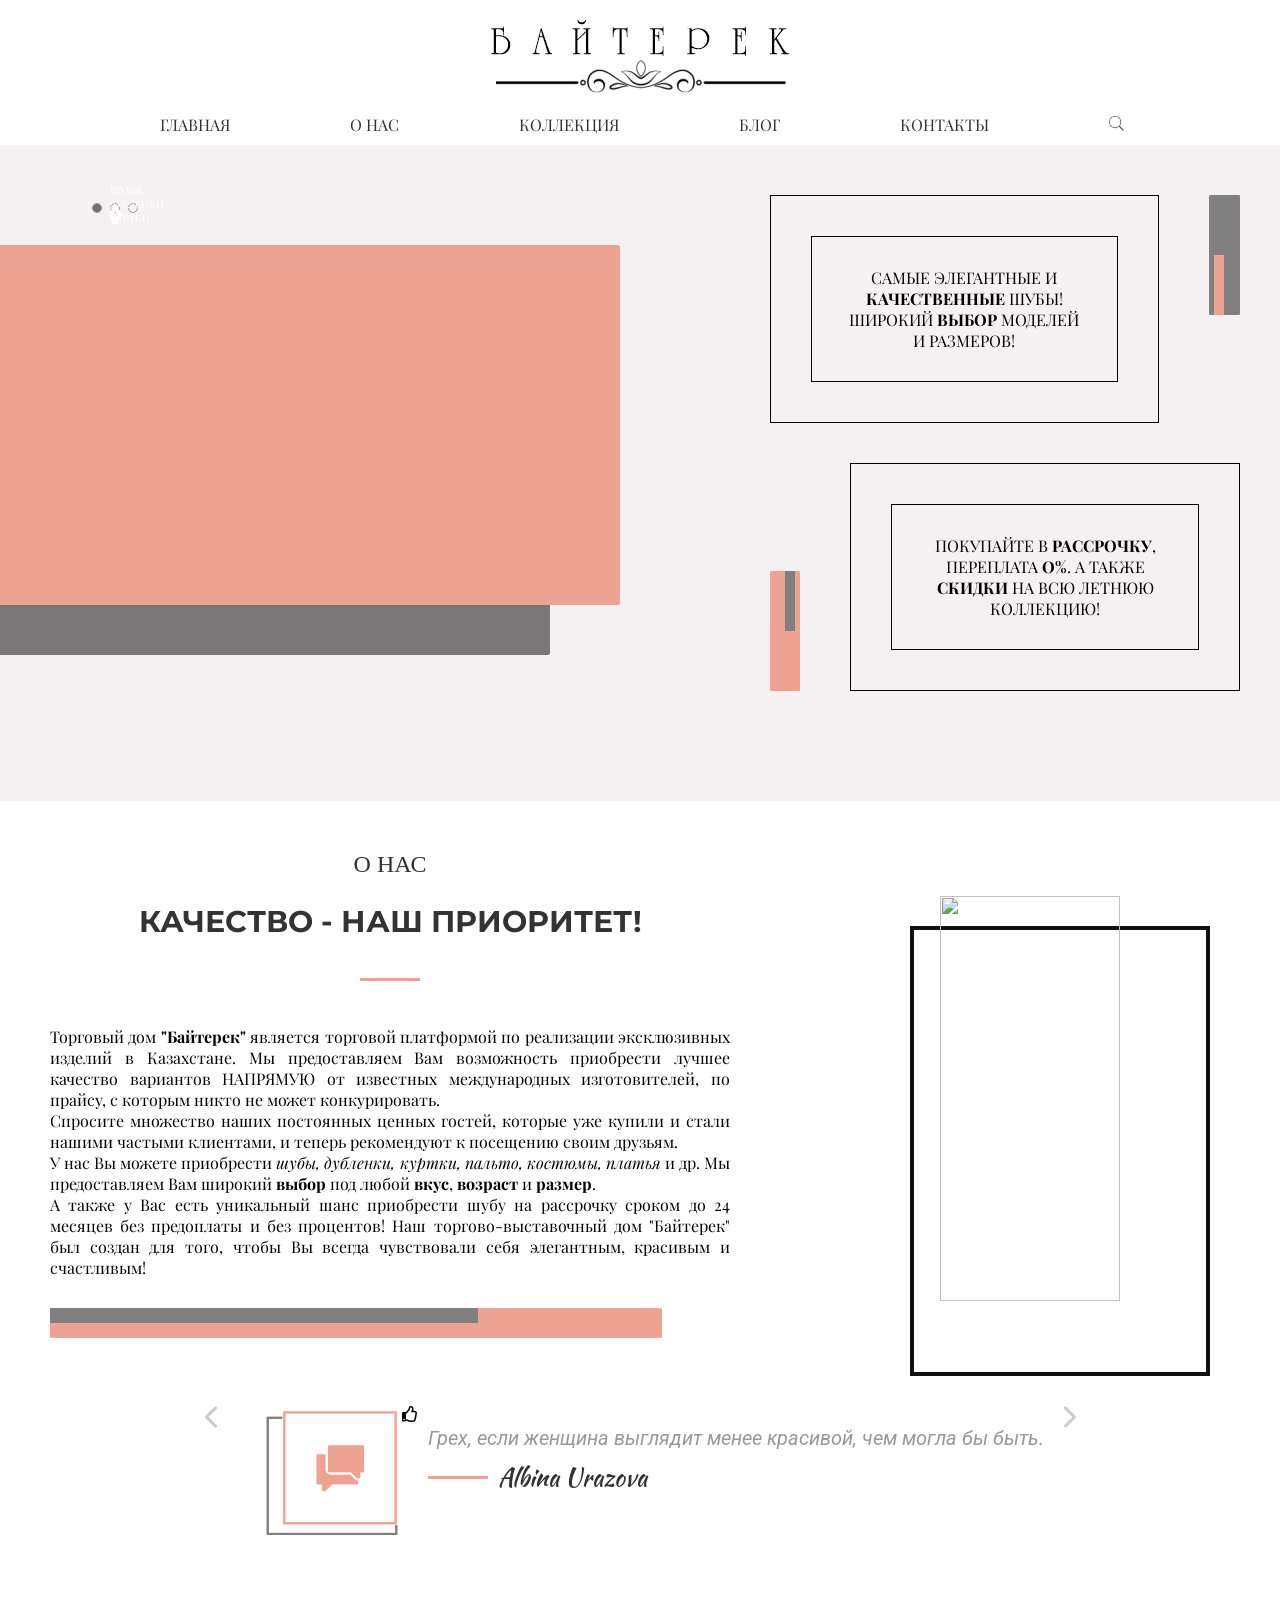
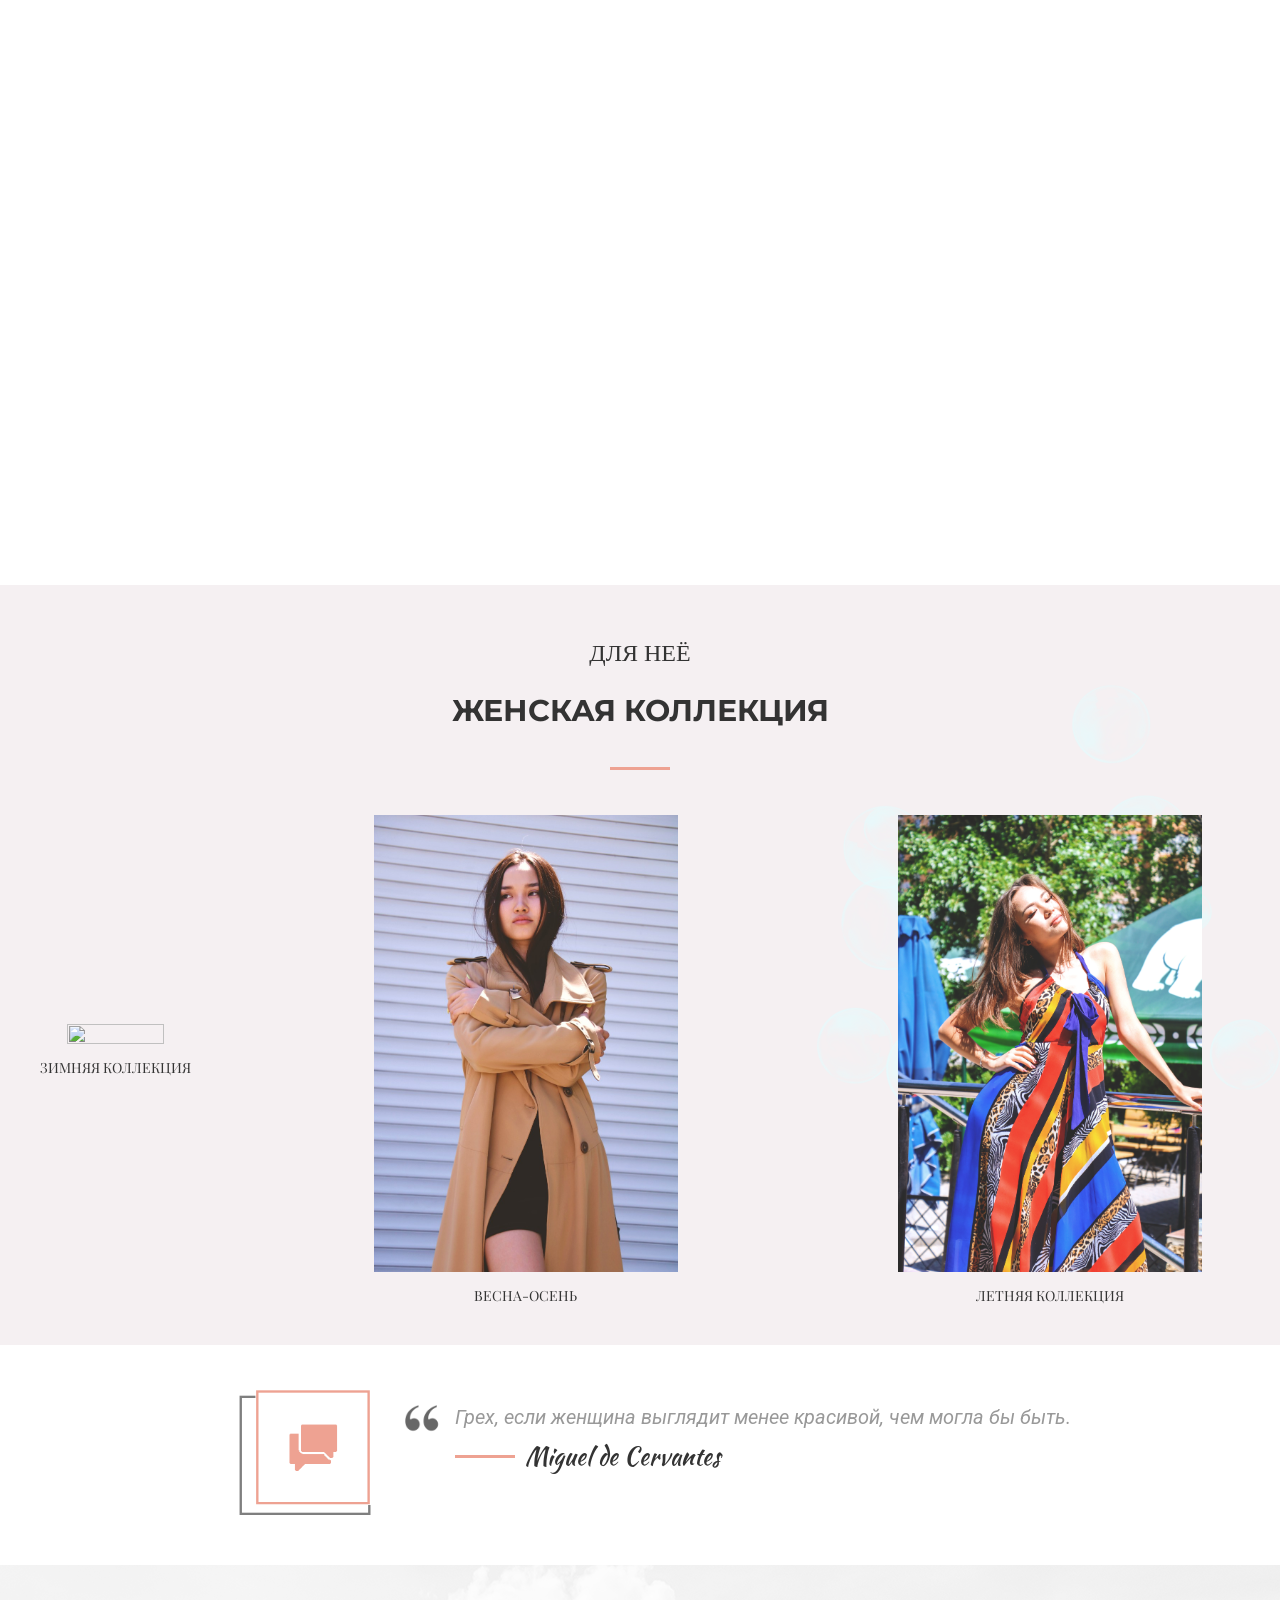
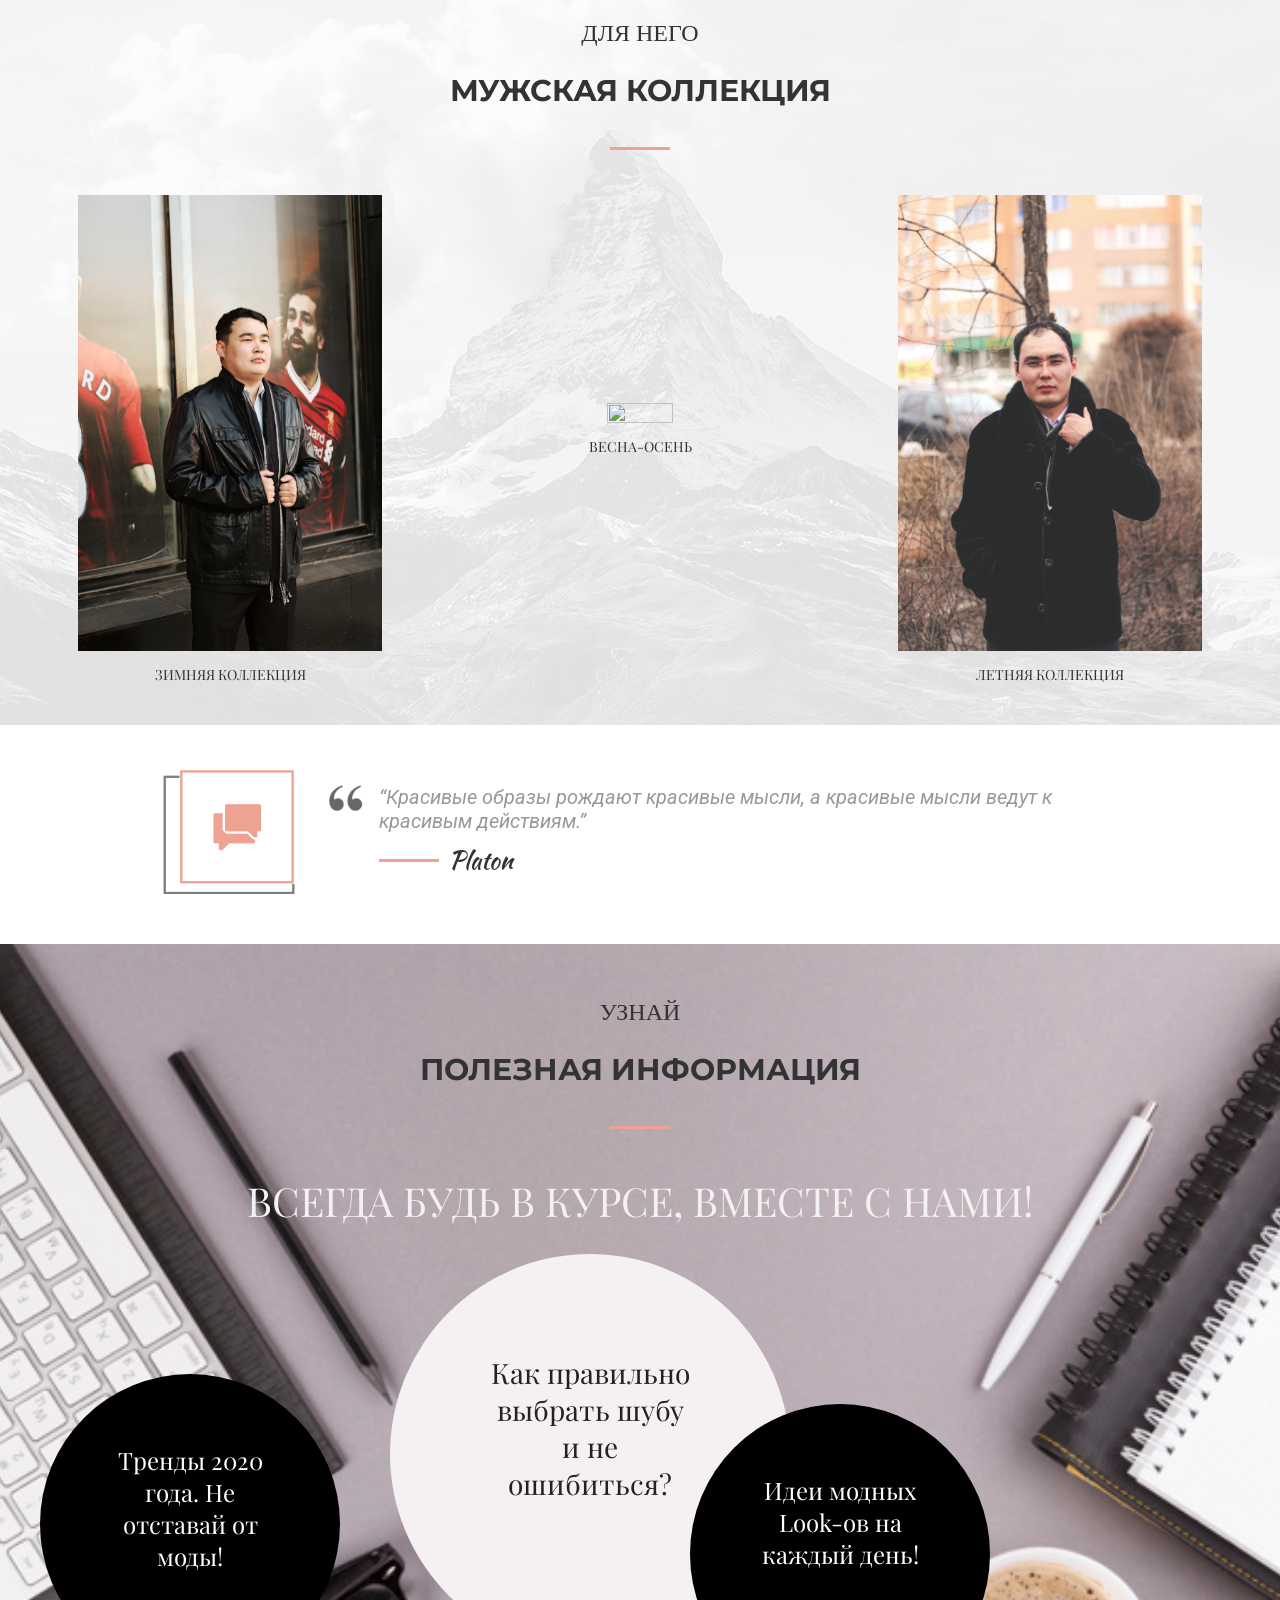
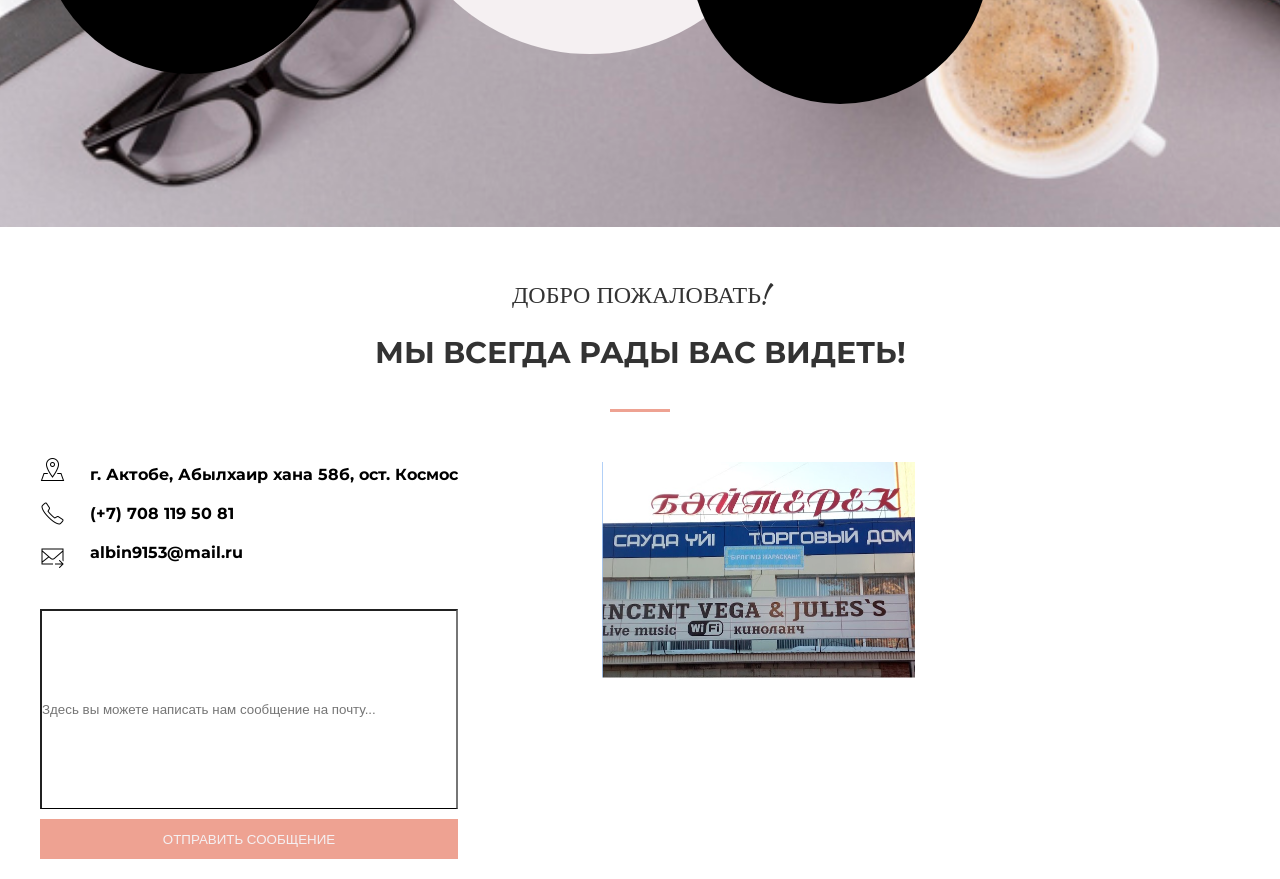
==== index.html @ 429c445c "add files to gallery" ====
<!DOCTYPE html>
<html lang="en">
<head>
	<meta charset="UTF-8">
	<title>ТД "Байтерек"</title>
	<link rel="stylesheet" href="css/animate.css">
	<link rel="stylesheet" href="css/all.css">
	<link rel="stylesheet" href="css/style.css">
	<link href="https://fonts.googleapis.com/css?family=Dancing+Script:700|Kaushan+Script|Playfair+Display|Montserrat:400,700|Righteous|Roboto&display=swap" rel="stylesheet">
</head>
<body>
	    <!-- <button id="upbtn" onclick="upBtn()">UP</button> -->
		<header class="header" id="main">
		<div class="header-top-bg">
			<div class="container">
			<div class="header-top">
				<div class="logo wow flipInX">
					<img src="img/logo1.png" alt="">				
				</div>
				<nav>
					<ul  class="nav" id="topNav">
						<li><a href="#main">Главная</a></li>
						<li><a href="#aboutUs">О Нас</a></li>
						<li><a href="#womenCollection">Коллекция</a></li>
						<li><a href="#blog">Блог</a></li>
						<li><a href="#contacts">Контакты</a></li>
						<li class="search"><a href=""><img src="img/search.png" alt=""></a></li>
						<li class="menu-icon"><a href="javascript:void(0);" onclick="adaptNav()">&#9776;</a></li>
					</ul>
				</nav>
			</div>
			</div>
		</div>
		<div class="header-content-bg">			
			<div class="container">
				<div class="header-content">
				<div class="main-col1">
					<div class="gray-rect"></div>
					<div class="orange-rect"></div>	
					<div class="main-img">
						<div class="slideshow-container">
							<div class="slides fade">
								<img src="img/main1.jpg" alt="">	
								<div class="slide-text">Шубы, дубленки, куртки</div>
							</div>
							<div class="slides fade">
								<img src="img/main2.jpg" alt="">	
								<div class="slide-text">Одежда для мужчин</div>
							</div>
							<div class="slides fade">
								<img src="img/main3.jpg" alt="">	
								<div class="slide-text">Одежда для женщин</div>
							</div>	
							<a class="prev" onclick="plusSlides(-1)">&#10094</a>	
							<a class="next" onclick="plusSlides(1)">&#10095</a>	
							<!-- <br> -->
							<div class="dots">
								<span class="dot" onclick="currentSlide(1)"></span>
								<span class="dot" onclick="currentSlide(2)"></span>
								<span class="dot" onclick="currentSlide(3)"></span>
							</div>						
						</div>	
					</div>						
				</div>
				
				<div class="main-col2">
					<div class="main-col2-row1 wow lightSpeedIn">
						<div class="frame1">
						<div class="min-frame">
							<p class="text">САМЫЕ ЭЛЕГАНТНЫЕ И <b>КАЧЕСТВЕННЫЕ</b> ШУБЫ! ШИРОКИЙ <b>ВЫБОР</b> МОДЕЛЕЙ И РАЗМЕРОВ!</p>
						</div>
						</div>
						<div class="decor-gray1">
							<div class="decor-orng1">						
							</div>
						</div>
					</div>
					<div class="main-col2-row2 wow fadeInUp">
						<div class="decor-orng2">
							<div class="decor-gray2">						
							</div>
						</div>
						<div class="frame2">
							<div class="min-frame">
								<p class="text">ПОКУПАЙТЕ В <b>РАССРОЧКУ</b>, ПЕРЕПЛАТА <b>O%</b>. А ТАКЖЕ <b>СКИДКИ</b> НА ВСЮ ЛЕТНЮЮ КОЛЛЕКЦИЮ!</p>
							</div>
						</div>
					</div>
				</div>	
				</div>
			</div>
		</div>				
	</header>
	<div class="aboutUs" id="aboutUs">
			<div class="container">
			<div class="aboutUs-content">
			<div class="aboutUs-row">				
				<div class="aboutUs-text1">
					<div class="aboutUs-top top wow tada">
						<h4>О НАС</h4>
						<h3>КАЧЕСТВО - НАШ ПРИОРИТЕТ!</h3>
						<div class="line"></div>
					</div>
					<p class="info-text">    Торговый дом <b>"Байтерек"</b> является  торговой платформой по реализации эксклюзивных изделий в Казахстане. Мы предоставляем Вам возможность приобрести лучшее качество вариантов НАПРЯМУЮ от известных международных изготовителей, по прайсу, с которым никто не может конкурировать.<br>    Спросите множество наших постоянных ценных гостей, которые уже купили и стали нашими частыми клиентами, и теперь рекомендуют к посещению своим друзьям. <br>    У нас Вы можете приобрести <i>шубы, дубленки, куртки, пальто, костюмы, платья</i> и др. Мы предоставляем Вам широкий <b>выбор</b> под любой <b>вкус</b>, <b>возраст</b> и <b>размер</b>. <br>    А также у Вас есть уникальный шанс приобрести шубу на рассрочку сроком до 24 месяцев без предоплаты и без процентов! Наш торгово-выставочный дом "Байтерек" был создан для того, чтобы Вы всегда чувствовали себя элегантным, красивым и счастливым!</p>
					<div class="decor-orng3 wow slideInLeft">
						<div class="decor-gray3">						
						</div>
					</div>
				</div>
				<div class="aboutUs-img1 wow lightSpeedIn">
					<div class="img-box">
						<div class="aboutUs-rect1">
					</div>
					<img src="img/about.jpg" alt="">
					</div>
				</div>
			</div>
			</div>
			</div>
			<div class="aboutUs-bottom">
			<div class="container">	
				<div class="bottom-blok">
					<div><img src="img/left.png" alt=""></div>
					<div class="comment"><img src="img/citata1.png" alt=""></div>
					<i class="far fa-thumbs-up"></i>
					<div class="words">
						<p class="text">Грех, если женщина выглядит менее красивой, чем могла бы быть.</p>
						<div class="auth">
							<div class="line"></div>						 
							<span class="auth-name">Albina Urazova</span>
						</div>							
					</div>
					<div><img src="img/right.png" alt=""></div>
				</div>		
			</div>
			</div>					
	</div>

	<div class="women-collection" id="womenCollection">
		<div class="women-overlay">
			<div class="container">
			<div class="women-collection-top top">
				<h4>ДЛЯ НЕЁ</h4>
				<h3>ЖЕНСКАЯ КОЛЛЕКЦИЯ</h3>
				<div class="line"></div>
			</div>	
			<div class="women-collection-content">
			<div class="women-col">
				<img src="img/women/women_winter.jpg" alt="">
				<div class="gradient"></div>
				<h6>Зимняя коллекция</h6>
			</div>
			<div class="women-col">
				<img src="img/women/autumn_women.jpg" alt="">
				<div class="gradient"></div>
				<h6>Весна-Осень</h6>
			</div>
			<div class="women-col">
				<img src="img/women/women_summer1.jpg" alt="">
				<div class="gradient"></div>
				<h6>Летняя коллекция</h6>
			</div>
			</div>
			</div>
		</div>
		<div class="women-collection-bottom">
			<div class="container">
				<div class="bottom-blok">
					<div class="comment"><img src="img/citata1.png" alt=""></div>
					<div class="sign"><img src="img/sign.png" alt=""></div>
					<div class="words">
						<p class="text">Грех, если женщина выглядит менее красивой, чем могла бы быть.</p>
						<div class="auth">
							<div class="line"></div>						 
							<span class="auth-name">Miguel de Cervantes</span>
						</div>							
					</div>
				</div>			
			</div>	
		</div>		
	</div>		
	<div class="men-collection" id="menCollection">
		<div class="men-overlay">
		<div class="container">
		<div class="men-collection-top top">
				<h4>ДЛЯ НЕГО</h4>
				<h3>МУЖСКАЯ КОЛЛЕКЦИЯ</h3>
				<div class="line"></div>
		</div>
		<div class="men-collection-content">	
		<div class="men-col">
			<img src="img/men/man2.jpg" alt="">
			<div class="gradient"></div>
			<h6>Зимняя коллекция</h6>
		</div>	
		<div class="men-col">
			<img src="img/men/man11.jpg" alt="">
			<div class="gradient"></div>
			<h6>Весна-Осень</h6>
		</div>	
		<div class="men-col">
			<img src="img/men/man3.jpg" alt="">
			<div class="gradient"></div>
			<h6>Летняя коллекция</h6>
		</div>	
		</div>
		</div>
		</div>		
	</div>
	<div class="men-collection-bottom">
			<div class="container">
				<div class="bottom-blok">
					<div class="comment"><img src="img/citata1.png" alt=""></div>
					<div class="sign"><img src="img/sign.png" alt=""></div>
					<div class="words">
						<p class="text">“Красивые образы рождают красивые мысли, а красивые мысли ведут к красивым действиям.”</p>
						<div class="auth">
							<div class="line"></div>						 
							<span class="auth-name">Platon</span>
						</div>							
					</div>
				</div>			
			</div>	
	</div>				

	<div class="blog" id="blog">
		<div class="container">
		<div class="blog-top top">
				<h4>УЗНАЙ</h4>
				<h3>ПОЛЕЗНАЯ ИНФОРМАЦИЯ</h3>
				<div class="line"></div>
				<!-- <div class="text"><p>Полезные советы и новости fashion индустрии. Читайте у нас!</p></div> -->
		</div>
		<div class="blog-content">
			<div class="blog-title">
				<p>Всегда будь в курсе, вместе С НАМИ!</p>
			</div>
			<div class="box1 wow rotateInDownLeft">
				<p>Тренды 2020 года. Не отставай от моды!</p>
			</div>
			<div class="box2 wow zoomInDown">
				<p>Как правильно выбрать шубу и не ошибиться?</p>
			</div>
			<div class="box3 wow fadeInUp">
				<p>Идеи модных Look-ов на каждый день!</p>
			</div>
		</div>
		</div>
		<div class="blog-bottom">
			
		</div>
	</div>	

	<div class="contacts" id="contacts">
		<div class="container">
		<div class="contacts-top top">
				<h4>ДОБРО ПОЖАЛОВАТЬ!</h4>
				<h3>МЫ ВСЕГДА РАДЫ ВАС ВИДЕТЬ!</h3>
				<div class="line"></div>
		</div>
		<div class="contacts-content">
			<div class="contact-box1">								
					<div class="datas">
						<div class="data">
							<div class="icons8"><img src="img/icons8-address.png" alt=""></div>
							<div class="icons8"><img src="img/icons8-phone.png" alt=""></div>
							<div class="icons8"><img src="img/icons8-mail.png" alt=""></div>							
						</div>
						<div class="data">							
							<p class="contact-info">г. Актобе, Абылхаир хана 58б, ост. Космос</p>
							<p class="contact-info">(+7) 708 119 50 81</p>
							<p class="contact-info">albin9153@mail.ru</p>
						</div>
					</div>
					<div class="form">
						<input type="text" placeholder="Здесь вы можете написать нам сообщение на почту...">
						<div class="send-btn" id="sendBtn">
							<button>ОТПРАВИТЬ СООБЩЕНИЕ</button>
						</div>
					</div>			
			</div>
			<div class="contact-box2">
				<div class="td"><img src="img/td.png" alt=""></div>				
			</div>
		</div>
		</div>
		<div class="contacts-bottom">
			
		</div>
	</div>	
	<script src="js/jquery.min.js"></script>
	<script src="js/wow.min.js"></script>
    <script>new WOW().init();</script>
	<script src="js/script.js"></script>
</body>
</html>
---- css/style.css ----
/*основные --------------------------------------------------------*/
*{
	margin: 0;
	padding: 0;
	box-sizing: border-box;
}
body{
	font-family: 'Playfair Display';
	font-size: 16px;
	color: #000;
}
.container{
	max-width: 1200px;
	margin: 0 auto;
}
img{
	max-width: 100%;
}

#btn{
	position: fixed;
	bottom: 50px;
	right: 50px;
}

/*Повторяющиеся элементы-------------------------------------------*/
.line{
	width: 60px;
	height: 3px;
	background-color: #EEA292;
}
.top h4{
	color: #333333;
	font-family: 'Kaushan Script', cursive;
	font-size: 24px;
	font-weight: 400;
	padding-top: 50px;
}
.top h3{
	color: #333333;
	font-family: 'Montserrat', sans-serif;
	font-size: 30px;
	font-weight: 700;
	text-transform: uppercase;
	padding-top: 22px;
}
.top .line{	
	margin: 38px auto 45px auto;
}
.top .text{	
}
.top .text p{
	color: #999999;
	font-family: 'Roboto', sans-serif;
	font-size: 15px;
	font-weight: 400;
	line-height: 24px;	
	max-width: 954px;
	text-align: center;
	margin: 0 auto;
	font-style: italic;
}

h6{
	text-transform: uppercase;
	font-family: 'Playfair Display';
	font-size: 14px;
	color: #333333;
	padding-top: 10px;
	font-weight: 400;
}

/*первая страница----------------------------------------------------*/
.header{
}
/*шапка*/
.header-top-bg{
}
.header-top{	
	padding-top: 5px;
	padding-bottom: 10px;
	text-align: center;
	max-height: 200px;
}
/*лого*/
.logo img{
	max-width: 80%;
	max-height: 80%;
	padding-bottom: 10px;
}

.search img{
	max-height: 15px;
	max-width: 15px;
}

/*МЕНЮ------------------------------------------------*/
.nav{
	list-style-type: none;
	overflow: hidden;
}
.nav li{
	float: left;
}
.nav li a{
	display: block;
	color: #333333;
	text-decoration: none;
	text-align: center;
	text-transform: uppercase;
	transition: 0.3s;
	margin-left: 120px;
	font-weight: 400;
}
.nav li a:hover {
	color: #EEA292;
	/*padding-bottom: 6px;*/
	border-bottom: 2px solid #EEA292;
}
.nav li.menu-icon{
	display: none;
}

/*Адаптивная шапка*/
@media screen and (max-width: 1120px) {
	.nav li a{
	margin-left: 100px;}
}
@media screen and (max-width: 1000px) {
	.nav li a{
	margin-left: 80px;}
}
@media screen and (max-width: 870px) {
	.logo img{
	max-width: 80%;
	padding-bottom: 0px;
	}
	.header-top{
		display: flex;
		justify-content: space-between;
		align-items: center;
	}

	.nav li{
		display: none;
	}
	
	.nav li.menu-icon{
		float: right;
		display: inline-block;
		color: #000;
		font-size: 28px;
	}
}

@media screen and (max-width: 870px) {
	.nav.responsive{
		position: relative;
		margin-top: 200px;
		z-index: 10;
	}
	.nav.responsive li.menu-icon{
		position: absolute;
	}
	.nav.responsive li{
		float: none;
		display: inline;
	}
	.nav.responsive li a{
		display: block;
		text-align: left;
		padding: 10px;
		background-color: #fff;
	}
}

/*Контент главная страница--------------------------------------*/
.header-content-bg{
	background-color: #f5f0f2;
	padding-bottom: 110px;
}

.header-content{
	display: flex;
	justify-content: space-between;
	align-items: top;
}

/*Главная страница-первая колонка------------*/
.main-col1{
	position: relative;
}
.gray-rect{
	position: relative;
	top: 150px;
	left: -120px;
	z-index: 1;
	width: 630px;
	height: 360px;
	background-color: #000;
	opacity: 0.5;
	border-radius: 0.5%;
}

.orange-rect{
	width: 630px;
	/*width: 45%;*/
	height: 360px;
	/*height: 57%;*/
	background-color: #EEA292;
	position: absolute;
/*	top: 250px;
	left: 100px;*/
	top: 100px;
	left: -50px;
	z-index: 2;
	border-radius: 0.5%;
}

.main-img{
	position: absolute;
	top: 30px;
	left: 50px;	
	z-index: 3;	
	max-width: 60%;
	max-height: 60%;
}

.slideshow-container img{
	width: 100%;
	border-radius: 0.5%;
	position: relative;
	margin: auto;
}

.prev, .next{
	cursor: pointer;
	position: absolute;
	top: 75%;
	margin: auto;
	margin-top: -22px;
	padding: 16px;
	color: white;
	font-weight: bold;
	font-size: 18px;
	transition: 0.6s ease;
	border-bottom: 0 3px 3px 0;
}

.next{
	right: 0;
	border-radius: 3px 0 0 3px;
}

.prev:hover, .next:hover {
	background-color: rgba(0,0,0,0.6);
}

.slide-text{
	font-size: 10px;
	padding: 8px 20px;
	position: absolute;
	top: 0;
	color: white;
	text-transform: uppercase;
}

.dots{
	text-align: center;
}
.dot{
	cursor: pointer;
	height: 10px;
	width: 10px;
	margin: 0 2px;
	background-color: transparent;
	border: 1px solid #999;
	border-radius: 50%;
	display: inline-block;
	transition: background-color 0.2s ease;
}

.active, .dot:hover {
	background-color: #717171;
}

.fade{
	-webkit-animation-name: fade;
	-webkit-animation-duration: 0.3s;
	animation-name: fade;
	animation-duration: 0.3s;
}

@-webkit-keyframes fade{
	from {opacity: .4}
	to {opacity: 0}
}
@keyframes fade{
	from {opacity: .4}
	to {opacity: 0}
}

/*Адаптивная первая колонка*/
@media screen and (max-width: 1250px) {
	.gray-rect{
	width: 560px;
	height: 320px;
	top: 170px;
	left: -30px;
	}
	.orange-rect{
	width: 560px;
	height: 320px;
	top: 280px;
	left: 40px;
	}
	.main-img{
	top: 230px;
	left: 100px;
	}
	
}
@media screen and (max-width: 980px) {
	.logo img{
	max-width: 80%;
	padding-bottom: 10px;
	}
	.gray-rect{
	width: 490px;
	height: 280px;
	top: 170px;
	left: -30px;
	}
	.orange-rect{
	width: 490px;
	height: 280px;
	top: 280px;
	left: 40px;
	}
	.main-img{
	top: 230px;
	left: 100px;
	}	
}

@media screen and (max-width: 870px) {
	.logo img{
	max-width: 80%;
	padding-bottom: 10px;
	}
	.gray-rect{
	width: 420px;
	height: 240px;
	top: 170px;
	left: -30px;
	}
	.orange-rect{
	width: 420px;
	height: 240px;
	top: 280px;
	left: 40px;
	}
	.main-img{
	top: 230px;
	left: 100px;
	}	
}

/*Главная страница-вторая колонка-------------*/

.main-col2-row1{
	display: flex;
	justify-content: space-between;
	align-items: flex-start;
	margin-top: 50px;
}

.frame1{
	border: 1px solid black;
	padding: 40px;
	text-align: center;
	margin-left: 100px;
}
.frame2{
	border: 1px solid black;
	padding: 40px;
	text-align: center;
	margin-left: 50px;
}
.min-frame{
	border: 1px solid black;
	padding: 30px;
}
.decor-gray1{
	position: relative;
	width: 80px;
	height: 120px;
	background-color: gray;
	z-index: 4;
	text-align: center;
	margin-left: 50px;
	border-radius: 2%;
}
.decor-orng1{
	position: absolute;
	width: 10px;
	height: 60px;
	background-color: #EEA292;
	z-index: 5;
	bottom: 0;
	left: 5px;
}

.main-col2-row2{
	display: flex;
	justify-content: space-between;
	align-items: flex-end;
	margin-top: 40px;
}
.decor-orng2{
	position: relative;
	width: 80px;
	height: 120px;
	background-color: #EEA292;	
	z-index: 4;
	text-align: center;	
	border-radius: 2%;
	margin-left: 100px;
}
.decor-gray2{
	position: absolute;
	width: 10px;
	height: 60px;
	background-color: gray;
	z-index: 5;
	top: 0;
	right: 5px;
}

/*Адаптивная вторая колонка*/
@media screen and (max-width: 1300px) {
	.frame1{
		padding: 40px;
		margin-left: 100px;
	}
	.frame2{
		padding: 40px;
		margin-left: 50px;
	}
	.min-frame{
		padding: 30px;
	}
	.frame2.text{
		font-size: 12px;
	}
	.decor-gray1{
		max-width: 80px;
		max-height: 120px;
		margin-left: 50px;
	}
	.decor-orng1{
		max-width: 10px;
		max-height: 60px;
		bottom: 0;
		left: 5px;
	}
	.decor-orng2{
		max-width: 80px;
		max-height: 120px;
		margin-left: 100px;
	}
	.decor-gray2{
		max-width: 10px;
		max-height: 60px;
		top: 0;
		right: 5px;
	}	
}
@media screen and (max-width: 1100px) {
	.frame1{
		padding: 30px;
		margin-left: 80px;
	}
	.frame2{
		padding: 30px;
		margin-left: 30px;
	}
	.min-frame{
		padding: 15px;
	}
	.frame2.text{
		font-size: 10px;
	}
	.decor-gray1{
		max-width: 80px;
		max-height: 120px;
		margin-left: 30px;
	}
	.decor-orng2{
		max-width: 80px;
		max-height: 120px;
		margin-left: 80px;
	}
}

@media screen and (max-width: 915px) {
	.frame1{
		padding: 25px;
		margin-left: 80px;
	}
	.frame2{
		padding: 25px;
		margin-left: 40px;
	}
	.min-frame{
		padding: 15px;
	}
	.frame2.text{
		font-size: 6px;
	}
	.decor-gray1{
		max-width: 50px;
		max-height: 120px;
		margin-left: 40px;
	}
	.decor-orng2{
		max-width: 80px;
		max-height: 120px;
		margin-left: 80px;
	}
}

.aboutUs{
	margin: 0 auto;
	text-align: center;
}

.aboutUs-top{
	text-align: center;	
}

.aboutUs-content{
	/*display: flex;
	justify-content: space-between;
	align-items: center;*/
	margin: 0 auto;
	text-align: center;
	/*position: relative;*/
}

.aboutUs-row{
	display: flex;
	justify-content: center;
	align-items: flex-start;
	padding-top: 45px;
}

.aboutUs-text1{
	text-align: justify;
	margin-left: 10px;
}

.aboutUs-text1 .top h4{
	padding-top: 0;
}

.img-box{
	position: relative;
	width: 500px;
	height: 500px;
	margin-right: 10px;
}
.aboutUs-rect1{
	border: 4px solid #111;
	width: 300px;
	height: 450px;
	position: absolute;
	top: 80px;
	left: 180px;
}

.aboutUs-img1 img{
	width: 60%;
	height: 90%;
	position: absolute;
	top: 50px;
	left: 150px;
}

.decor-orng3{
	position: relative;
	width: 90%;
	height: 30px;
	background-color: #EEA292;
	z-index: 4;
	text-align: center;
	margin-top: 30px;
	border-radius: 2%;
}
.decor-gray3{
	position: absolute;
	width: 70%;
	height: 15px;
	background-color: gray;
	z-index: 5;
	top: 0;
}



.aboutUs-bottom{
	background-color: rgba(255, 255, 255, 0.85);
	margin: 20px auto;
}

.info-tablo{	
	display: flex;
	justify-content: space-between;
	align-items: center;
}

.info-box{
	border-left: 1px solid #f1f1f1;
	text-align: center;
	width: 240px;
	padding-top: 90px;
	padding-bottom: 90px;
}

.info-box:last-child {
	border-right: 1px solid #f1f1f1;
}

.info-box .number{
	color: #EEA292;
	font-family: 'Montserrat', sans-serif;
	font-size: 72px;
	font-weight: 700;
	text-transform: uppercase;
}

.info-box .name{
	color: #222;
	font-family: 'Montserrat', sans-serif;
	font-size: 14px;
	font-weight: 400;
	text-transform: uppercase;
	padding-top: 30px;
}

.women-collection{
	margin: 600px auto 0 auto;
	text-align: center;	
	background-color: #f5f0f2;
}

.women-overlay{
	background: url(..//img/odu.png) no-repeat right;
}

.women-collection-top{
	text-align: center;	
	opacity: 1;
}

.women-collection-content{
	display: flex;
	justify-content: space-between;
	align-items: center;
	margin: 0 auto 60px auto;
	opacity: 1;
}

.women-col{
	max-width: 380px;
	max-height: 470px;
	position: relative;
	/*z-index: 4;*/
	text-align: center;
}

.women-col img{
	width: 80%;
	height: 80%;
}

.gradient{
	background-image: linear-gradient(to top, rgba(252, 227, 138, 0.6) 0%, rgba(243, 129, 129, 0.6) 100%);
	position: absolute;
	top: 0;
	left: 38px;
	width: 80%;
	height: 97%;
	/*z-index: 5;*/
	text-align: center;
	opacity: 0;
}

.gradient:hover {
	opacity: 1;
}

.women-col h6:hover {
	color: #EEA292;
}

.women-collection-bottom{
	background-color: #fff;
	text-align: center;
}

.bottom-blok{
	display: flex;
	justify-content: center;
	text-align: center;
	align-items: flex-start;
	padding-top: 40px;
	padding-bottom: 40px;
}

.words{ 
	margin-left: 10px;
	text-align: left;
}
.words .text{
	color: #999999;
	font-family: "Roboto", sans-serif;
	font-size: 20px;
	font-weight: 400;
	font-style: italic;
	margin-right: 20px;
	text-align: left;
	max-width: 767px;
	padding-top: 20px;
}

.sign{
	width: 40px;
	height: 40px;
	padding-top: 20px;
	margin-left: 30px;
}

.auth{
	display: flex;
	align-items: center;
	justify-content: flex-start;
	margin-top: 10px;
}

.auth .auth-name{
	color: #333333;
	font-family: "Kaushan Script", cursive;
	font-size: 24px;
	font-weight: 400;
	margin-left: 10px;
}

.comment{
	margin-left: 45px;
	max-width: 140px;
	max-height: 140px;
}

.men-collection{
	margin: 0 auto;
	text-align: center;	
	background: url(..//img/mountain.png) center;
	background-repeat: repeat-y;
}

.men-overlay{
	background-color: rgba(255, 255, 255, 0.85);
}

.men-collection-top{
	text-align: center;	
}

.men-collection-content{
	display: flex;
	justify-content: space-between;
	align-items: center;
	margin: 0 auto 0 auto;
	padding-bottom: 60px;
}

.men-col{
	max-width: 380px;
	max-height: 470px;
	position: relative;
	/*z-index: 4;*/
	text-align: center;
}

.men-col img{
	width: 80%;
	height: 80%;
}

.men-col h6:hover {
	color: #EEA292;
}

.men-collection-bottom{
	background-color: #fff;
	text-align: center;
}

.blog{
	margin: 0 auto;
	text-align: center;	
	background: url(..//img/laptop3.jpg);
	background-size: cover;
	background-position: center;
}

.blog-top{
	text-align: center;	
}

.blog-content{
	position: relative;
}

.blog-title p{
	font-size: 40px;
	color: #f5f0f2;
	text-transform: uppercase;
	padding-bottom: 600px;
	/*padding-top: 50px; */
	text-align: center;
	/*margin-right: 200px;*/
}

.box1{
	background-color: #000;
	border-radius: 50%;
	width: 300px;
	height: 300px;
	text-align: center;
	position: absolute;
	left: 0;
	top: 200px;
}

.box1 p{
	color: white;
	text-align: center;
	padding: 70px;
	font-size: 24px;
}

.box2{
	background-color: #f5f0f2;
	border-radius: 50%;
	width: 400px;
	height: 400px;
	text-align: center;
	position: absolute;
	top: 80px;
	left: 350px;
}

.box2 p{
	color: #222;
	text-align: center;
	padding: 100px;
	font-size: 28px;
}

.box3{
	background-color: #000;
	border-radius: 50%;
	width: 300px;
	height: 300px;
	text-align: center;
	position: absolute;
	top: 230px;
	left: 650px;
}

.box3 p{
	color: white;
	text-align: center;
	padding: 70px;
	font-size: 24px;
}

.box1:hover, .box2:hover, .box3:hover {
	background-image: linear-gradient(to top, rgba(252, 227, 138, 0.9) 0%, rgba(243, 129, 129, 0.9) 100%);
}

.contacts{
	margin: 0 auto;
	/*text-align: center;	*/
}

.contacts-top{
	text-align: center;	
}

.contacts-content{
	display: flex;
	justify-content: space-between;
	align-items: top;
}

.td{
	width: 50%;
	height: 50%;
	text-align: right;
}

.icons8{
	width: 50%;
	height: 50%;
	text-align: left;
	margin-bottom: 15px;
}

.datas{
	display: flex;
	justify-content: center;
	align-items: center;
}

.contact-info {
	text-align: left;
	font-family: "Montserrat";
	font-weight: 700;
	font-size: 16px;
	padding-bottom: 20px;
}

.form input{
	width:100%;
	height: 200px;
	border-bottom: 1px solid #000;
	margin-top: 20px;
	text-align: left;
	vertical-align: top;
}

.send-btn button{
	width: 100%;
	background-color: #EEA292;
	height: 40px;
	margin-bottom: 20px;
	margin-top: 10px;
	border: none;
	color: #f5f0f2;
}
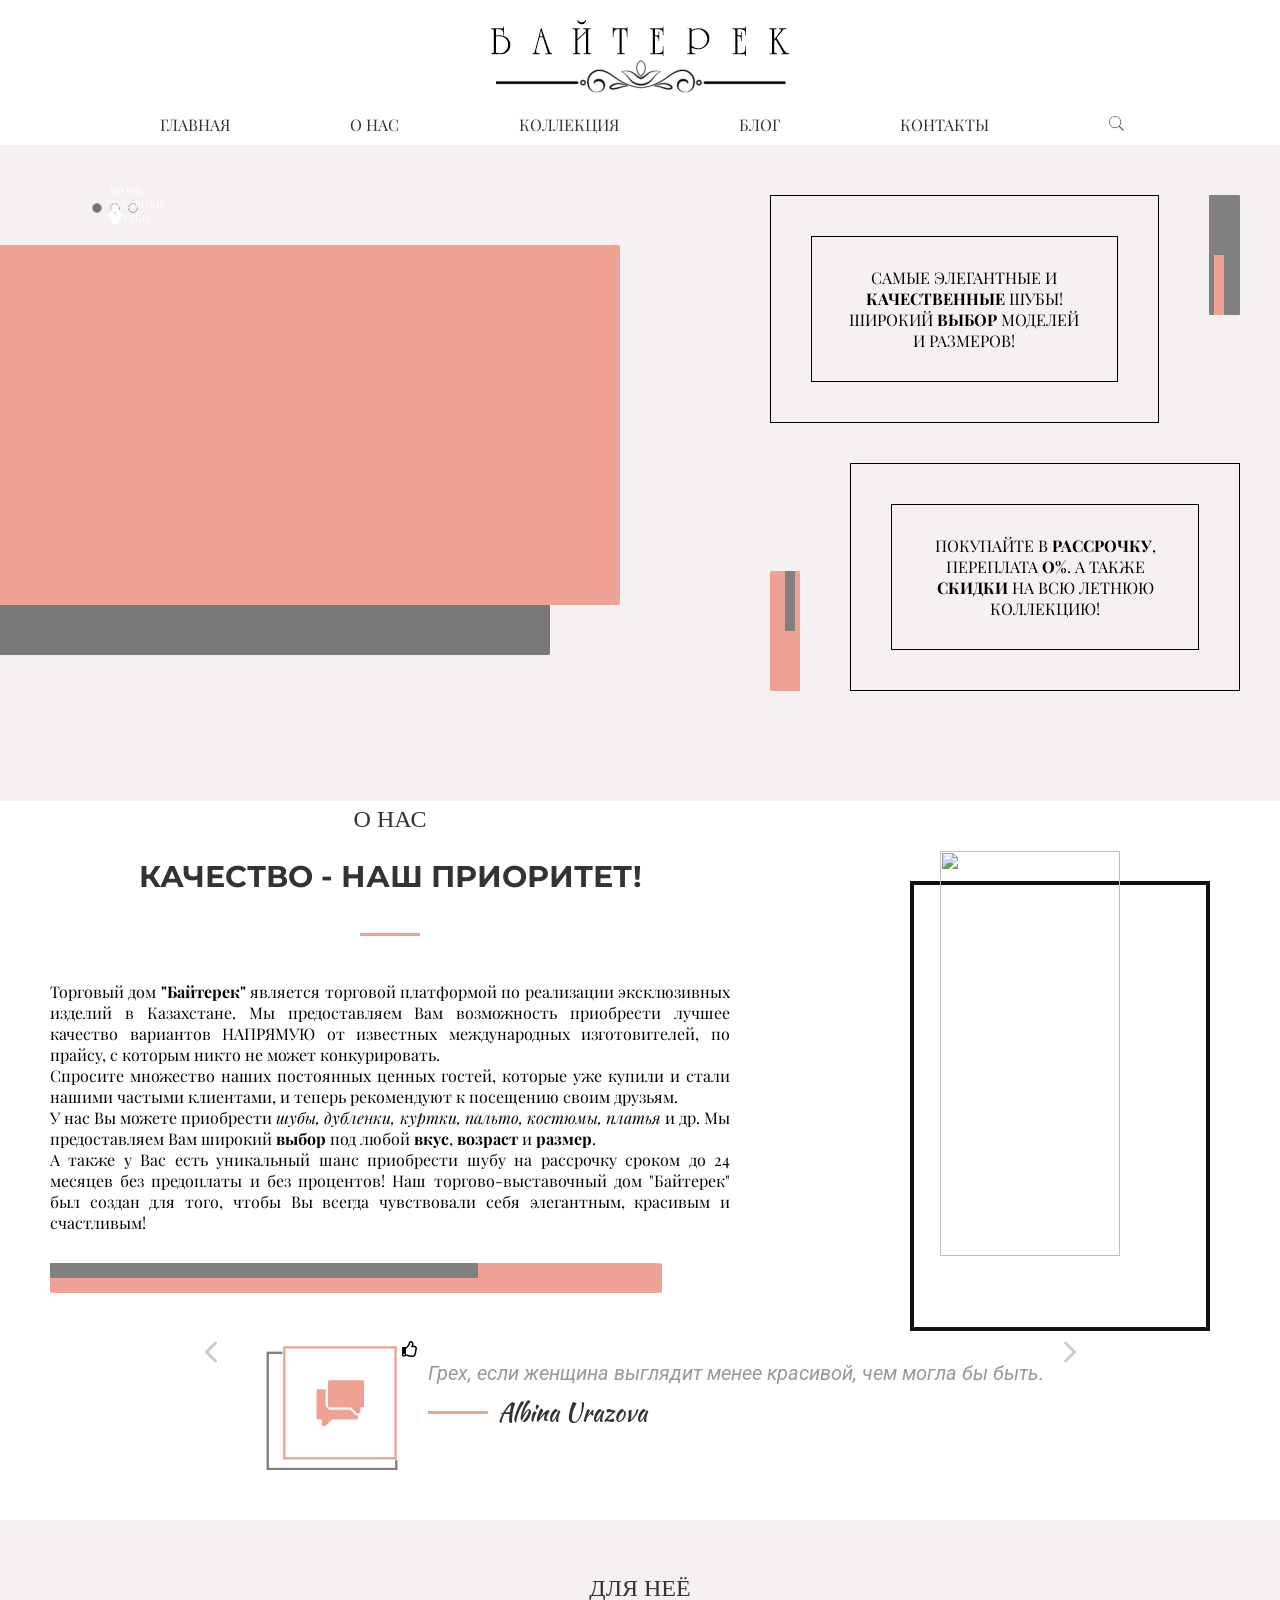
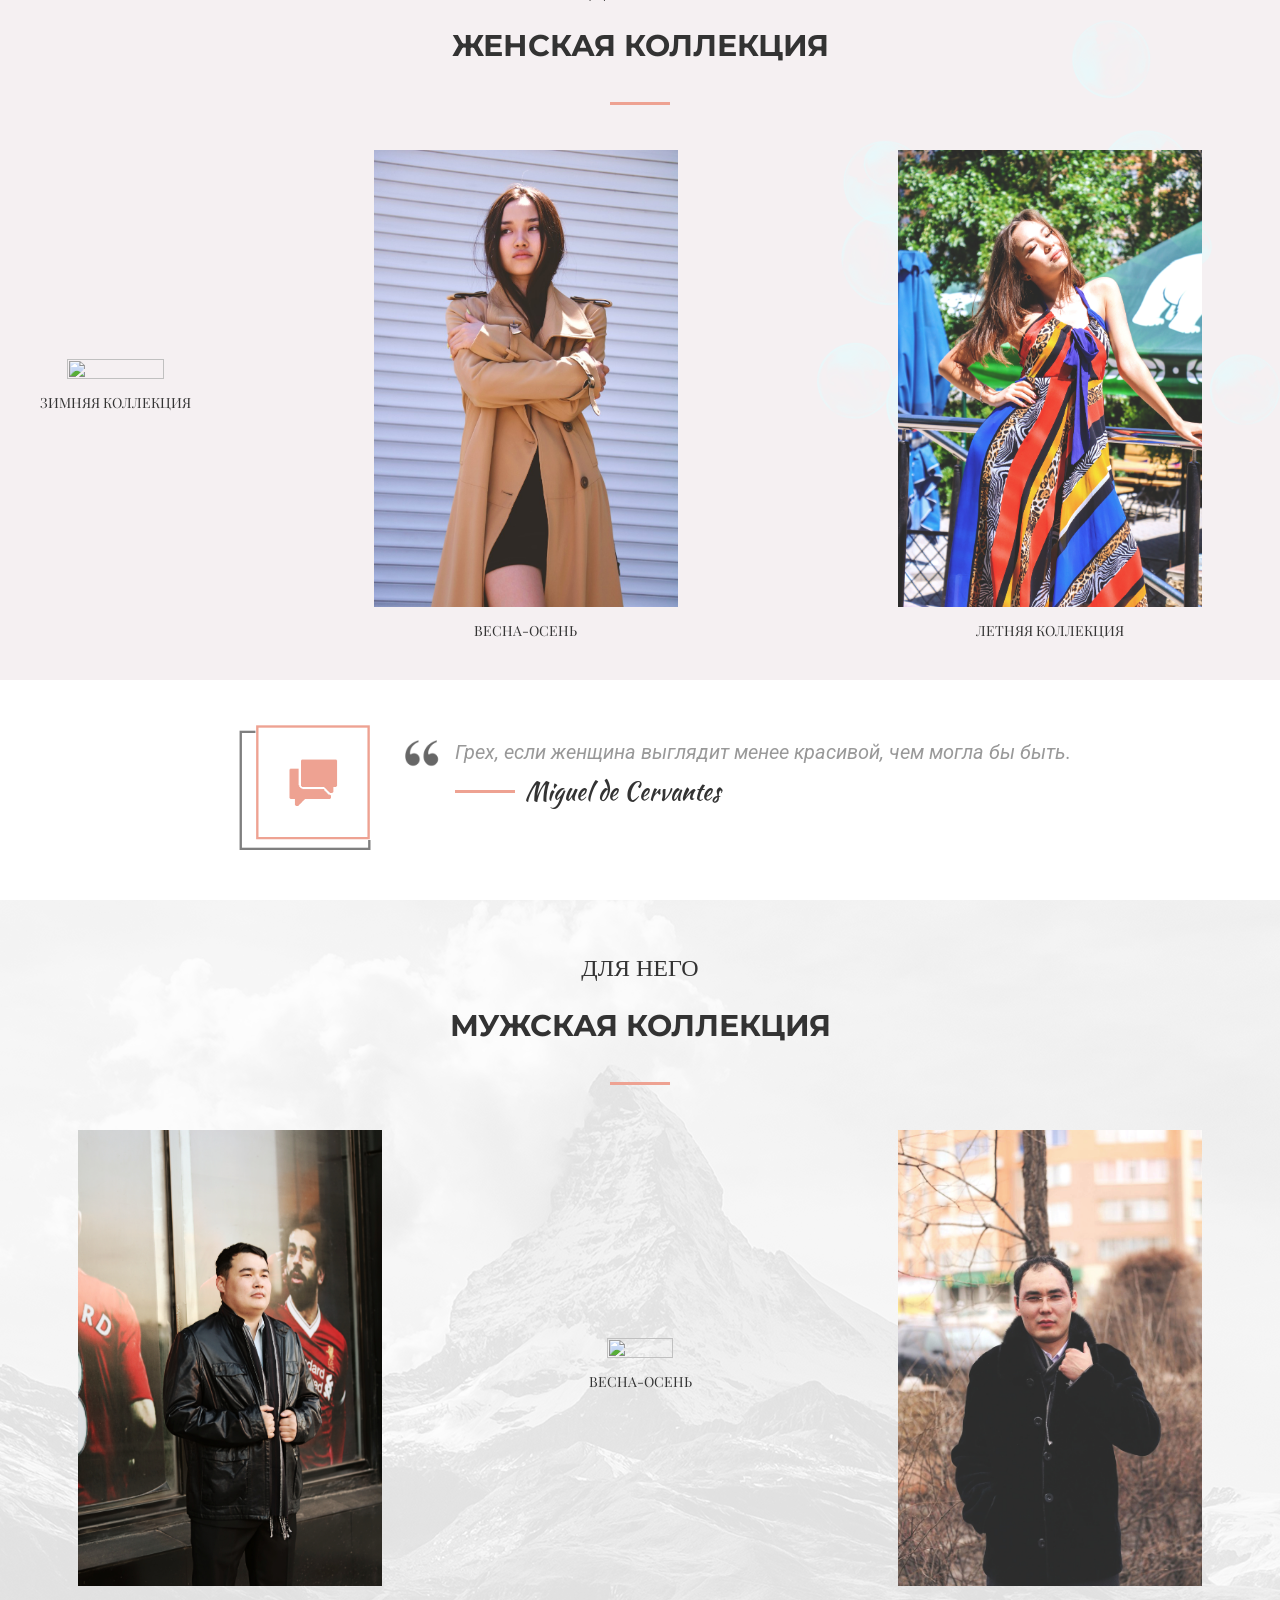
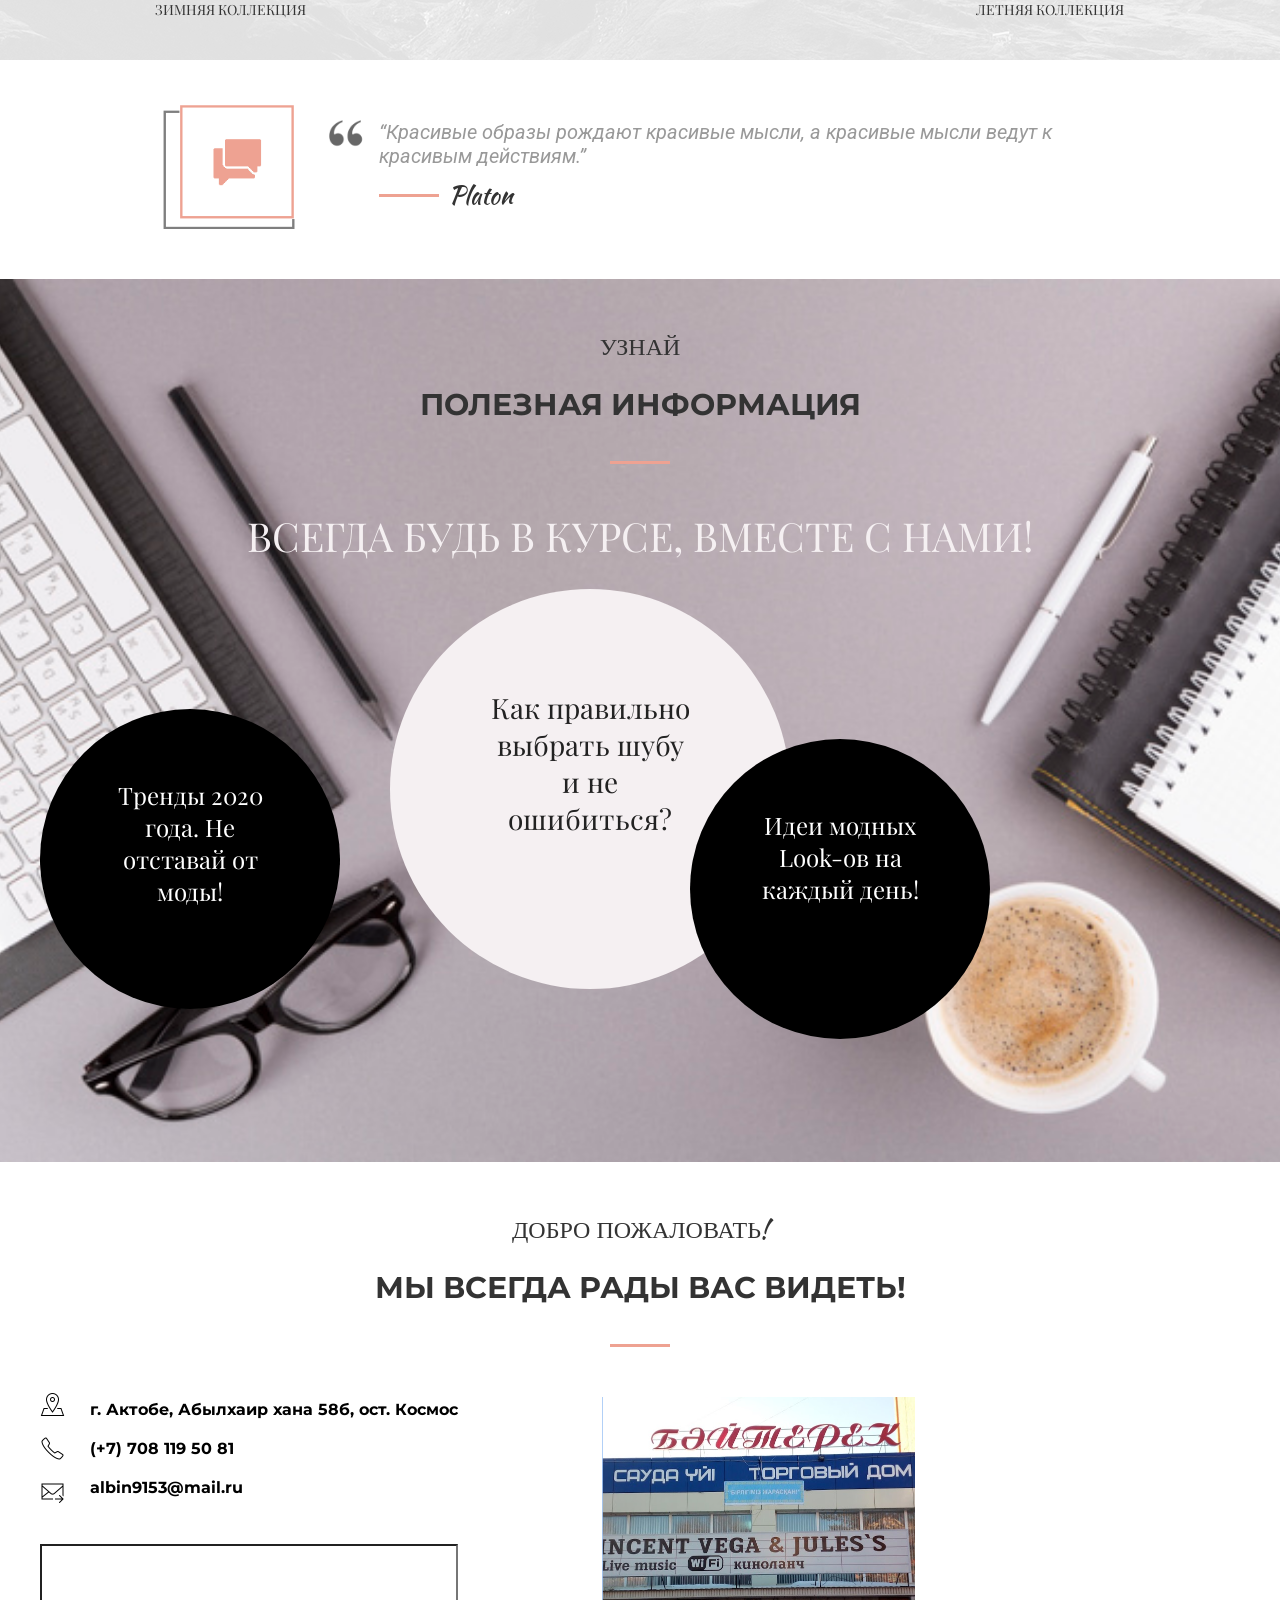
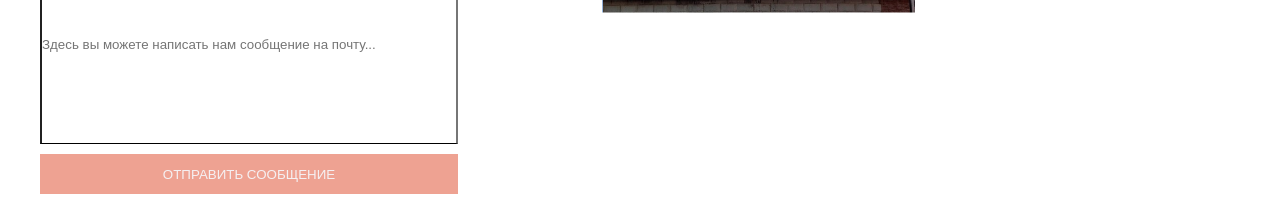
==== commit 8f6bf74f: "new changes" ====
--- a/index.html
+++ b/index.html
@@ -5,12 +5,14 @@
 	<title>ТД "Байтерек"</title>
 	<link rel="stylesheet" href="css/animate.css">
 	<link rel="stylesheet" href="css/all.css">
+	<link rel="stylesheet" href="lib/fancybox/jquery.fancybox.min.css">
 	<link rel="stylesheet" href="css/style.css">
 	<link href="https://fonts.googleapis.com/css?family=Dancing+Script:700|Kaushan+Script|Playfair+Display|Montserrat:400,700|Righteous|Roboto&display=swap" rel="stylesheet">
 </head>
+
 <body>
-	    <!-- <button id="upbtn" onclick="upBtn()">UP</button> -->
-		<header class="header" id="main">
+	<!-- <button id="upbtn" onclick="upBtn()">UP</button> -->
+	<header class="header" id="main">
 		<div class="header-top-bg">
 			<div class="container">
 			<div class="header-top">
@@ -146,8 +148,10 @@
 			</div>	
 			<div class="women-collection-content">
 			<div class="women-col">
-				<img src="img/women/women_winter.jpg" alt="">
-				<div class="gradient"></div>
+				<a data-fancybox="gallery" href="img/gallery/women/winter/winter1.jpg">
+					<img src="img/women/women_winter.jpg" alt="">
+				</a>				
+				<!-- <div class="gradient"></div> -->
 				<h6>Зимняя коллекция</h6>
 			</div>
 			<div class="women-col">
@@ -291,6 +295,7 @@
 	<script src="js/jquery.min.js"></script>
 	<script src="js/wow.min.js"></script>
     <script>new WOW().init();</script>
+    <script src="lib/fancybox/jquery.fancybox.min.js"></script>
 	<script src="js/script.js"></script>
 </body>
 </html>
--- a/css/style.css
+++ b/css/style.css
@@ -552,7 +552,7 @@
 	display: flex;
 	justify-content: center;
 	align-items: flex-start;
-	padding-top: 45px;
+	/*padding-top: 45px;*/
 }
 
 .aboutUs-text1{
@@ -610,7 +610,7 @@
 
 .aboutUs-bottom{
 	background-color: rgba(255, 255, 255, 0.85);
-	margin: 20px auto;
+	margin: 0 auto;
 }
 
 .info-tablo{	
@@ -649,7 +649,7 @@
 }
 
 .women-collection{
-	margin: 600px auto 0 auto;
+	margin: 0 auto;
 	text-align: center;	
 	background-color: #f5f0f2;
 }
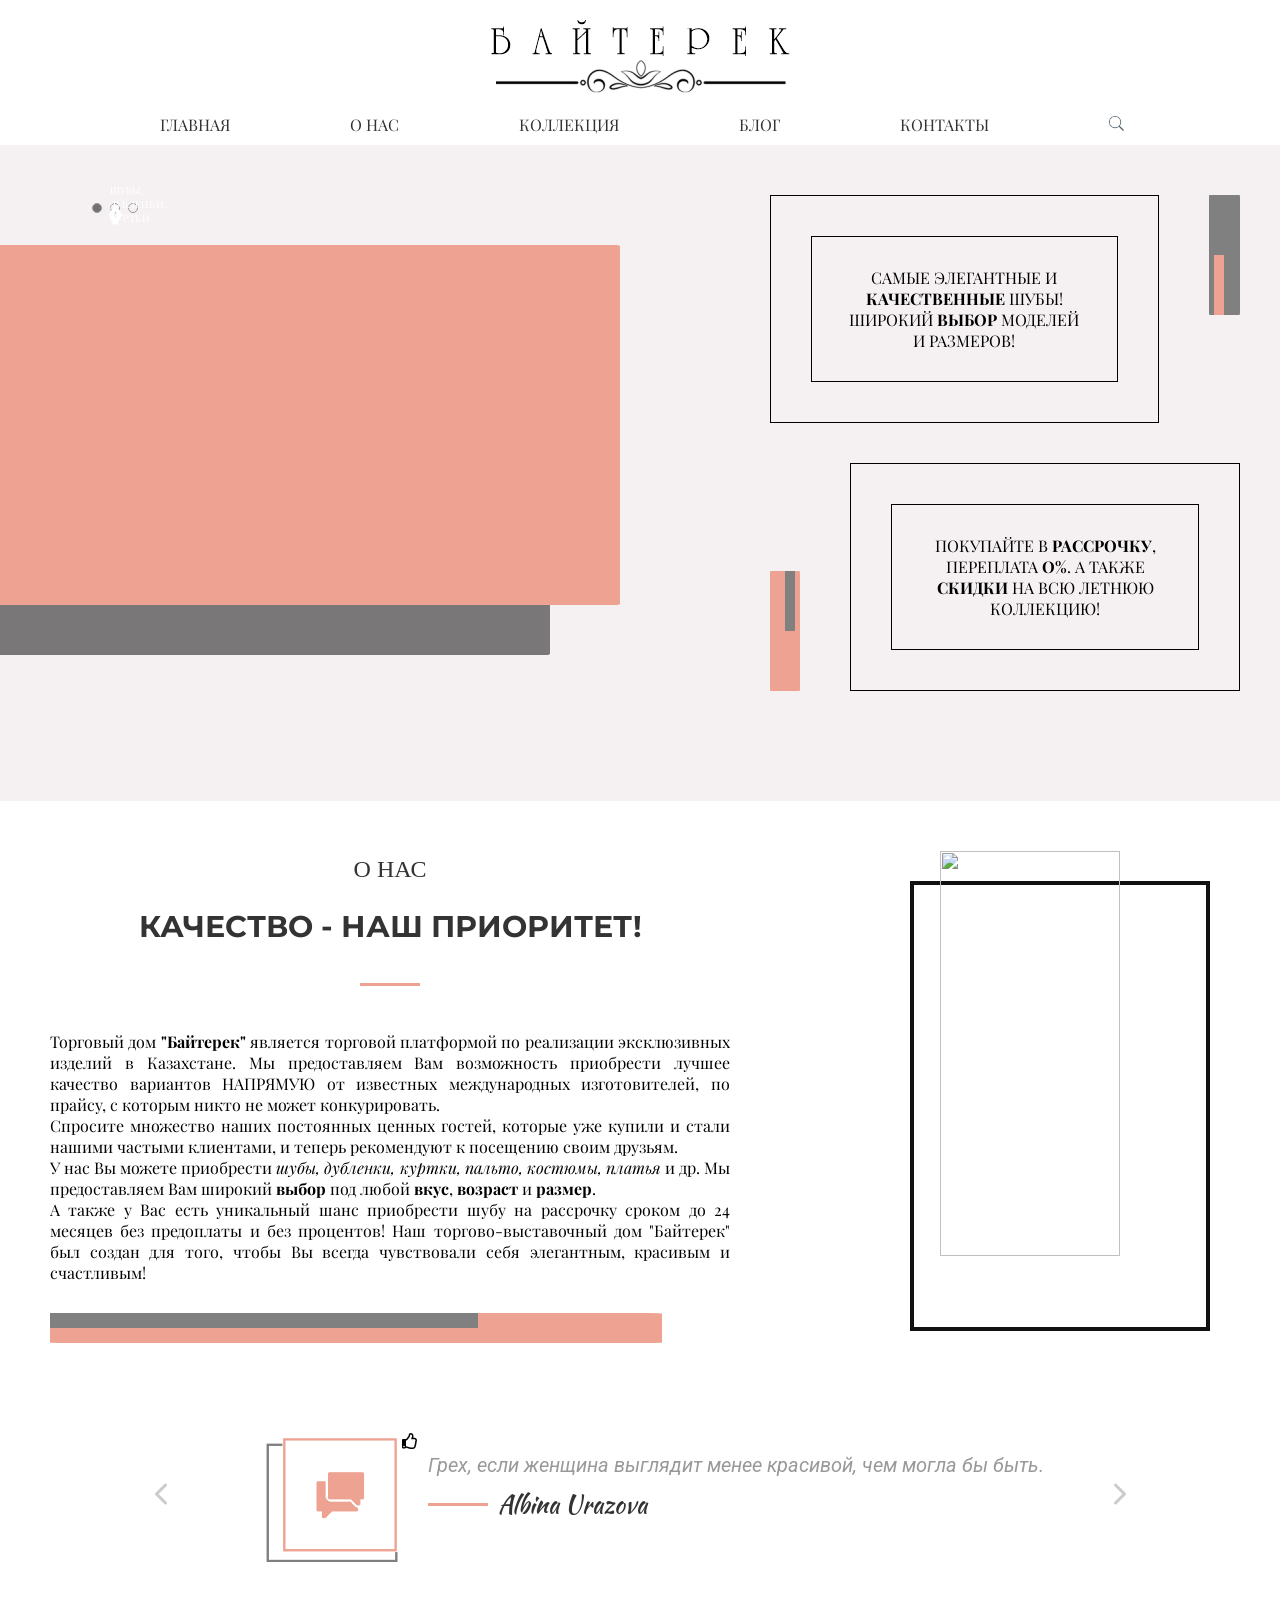
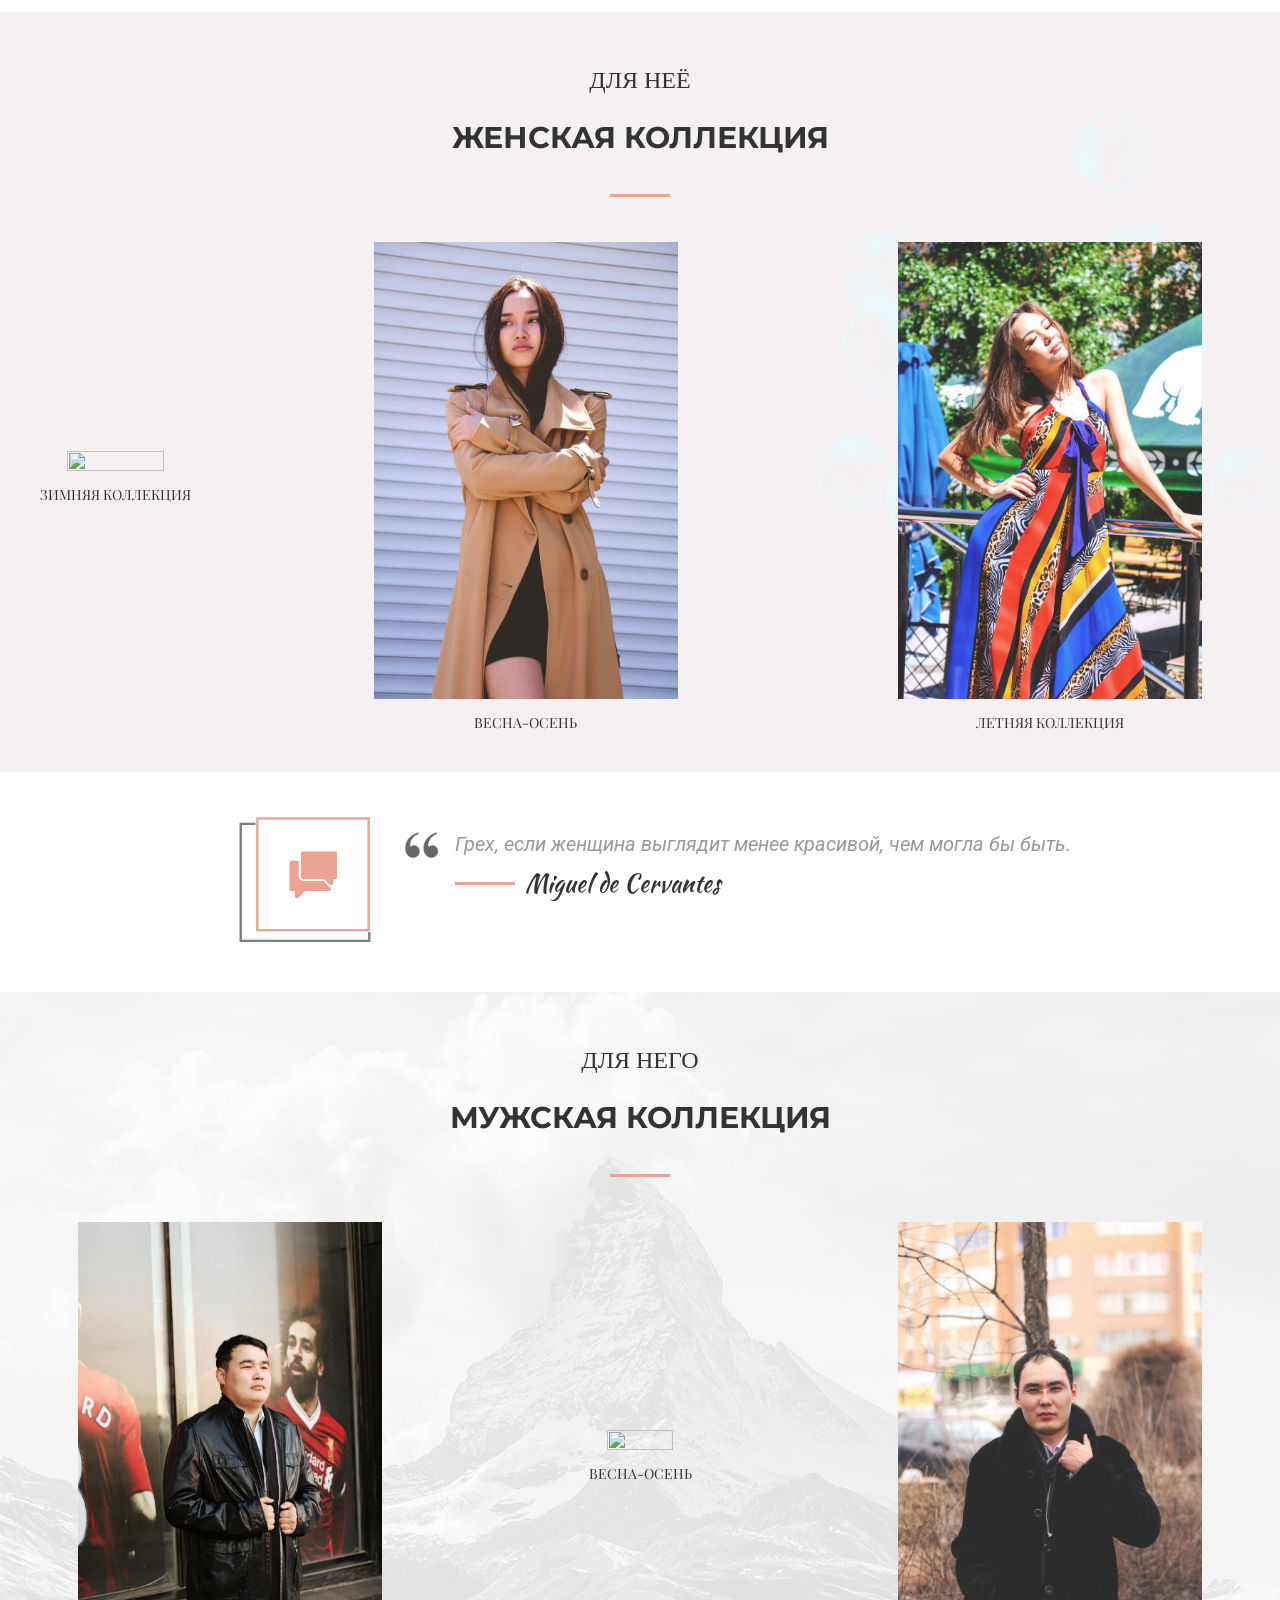
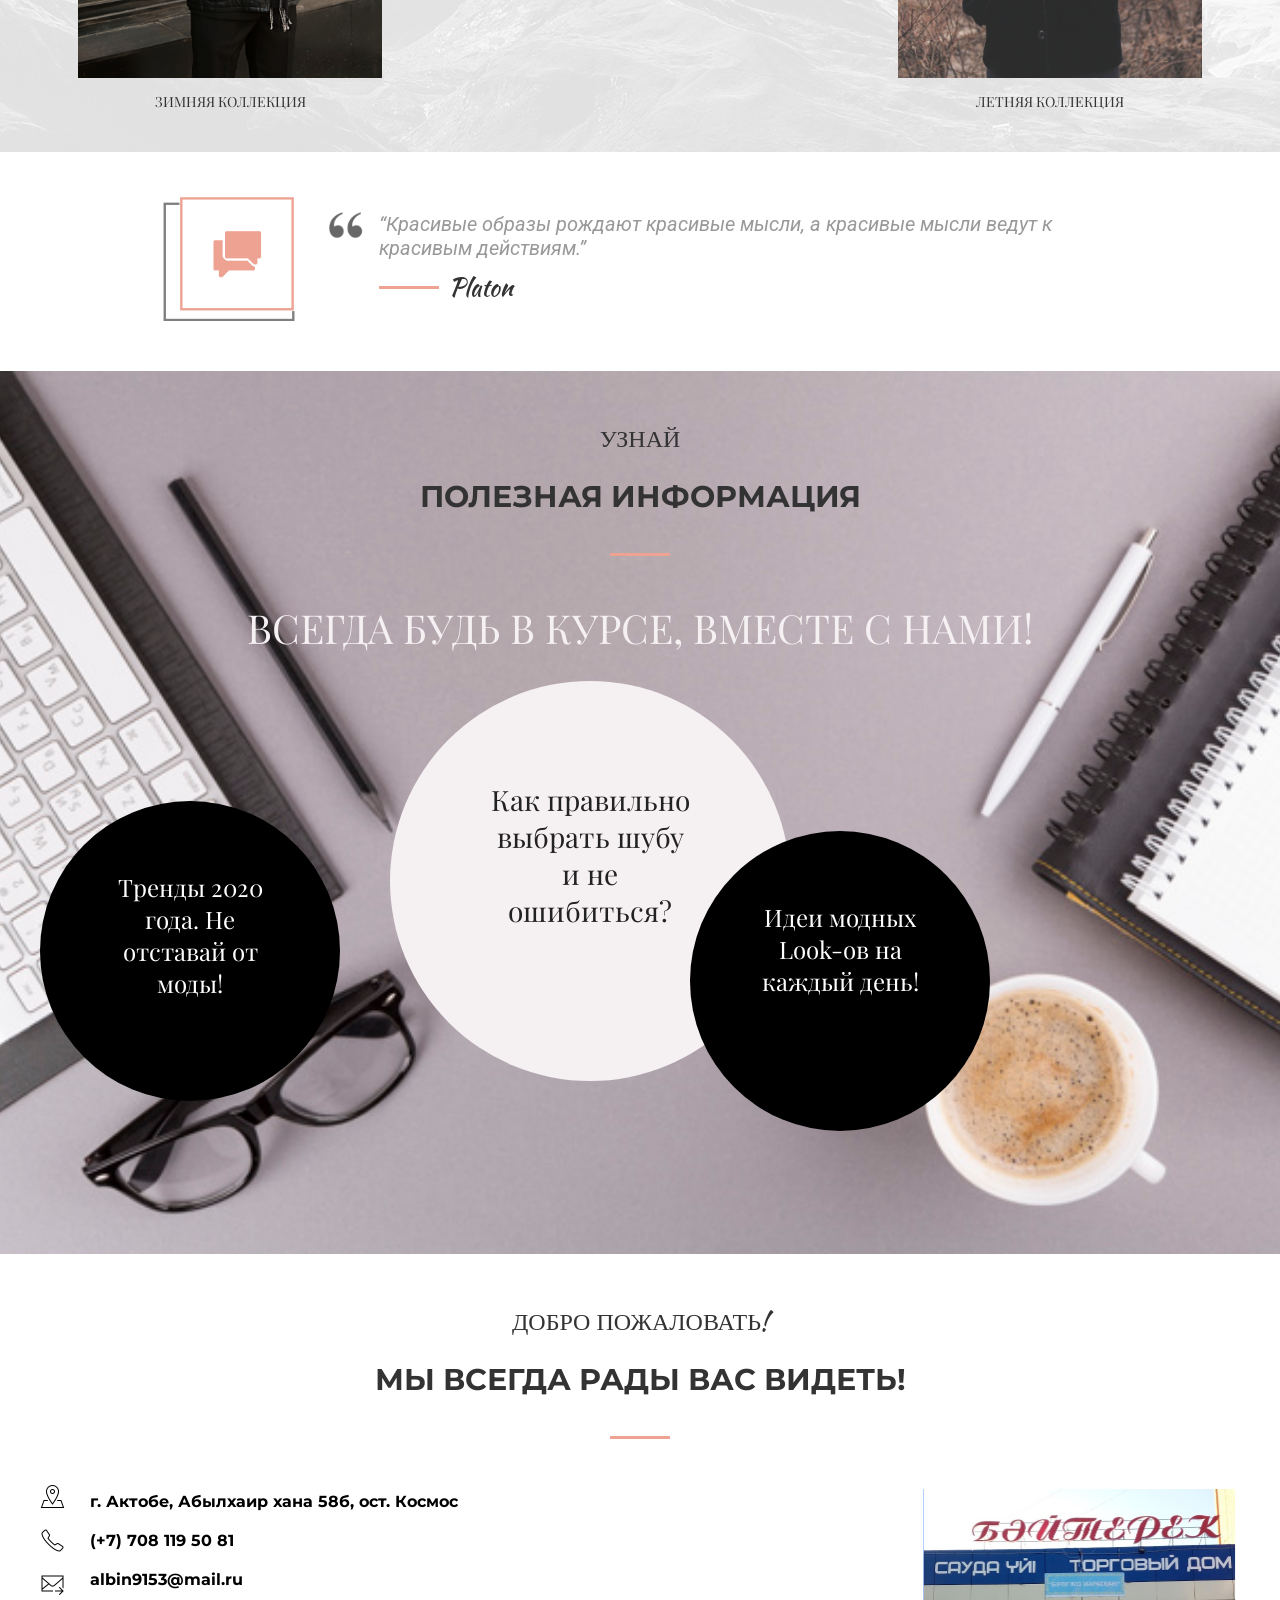
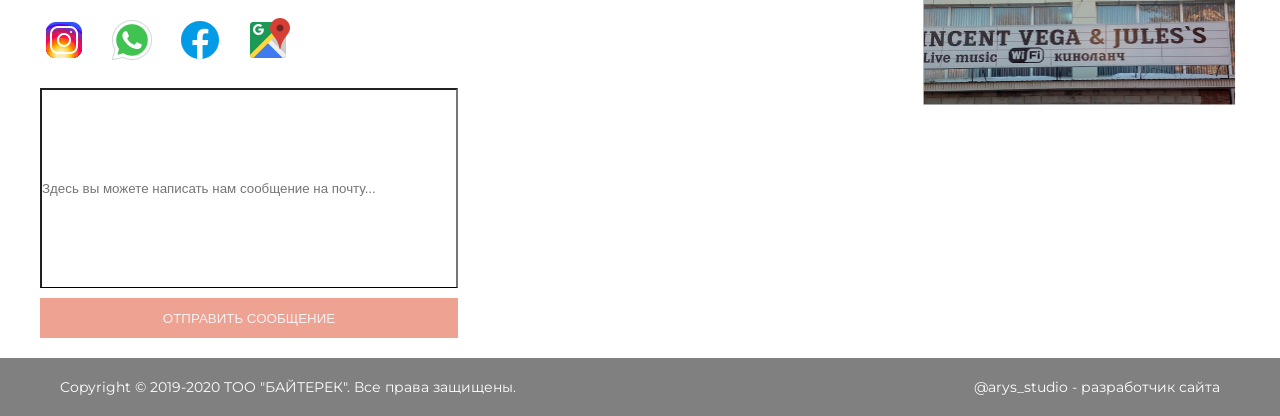
==== commit 56d86d50: "new" ====
--- a/index.html
+++ b/index.html
@@ -26,7 +26,7 @@
 						<li><a href="#womenCollection">Коллекция</a></li>
 						<li><a href="#blog">Блог</a></li>
 						<li><a href="#contacts">Контакты</a></li>
-						<li class="search"><a href=""><img src="img/search.png" alt=""></a></li>
+						<li class="search"><a href=""><img src="img/icons/search.png" alt=""></a></li>
 						<li class="menu-icon"><a href="javascript:void(0);" onclick="adaptNav()">&#9776;</a></li>
 					</ul>
 				</nav>
@@ -122,7 +122,7 @@
 			<div class="aboutUs-bottom">
 			<div class="container">	
 				<div class="bottom-blok">
-					<div><img src="img/left.png" alt=""></div>
+					<div class="arrows"><img src="img/icons/left.png" alt=""></div>
 					<div class="comment"><img src="img/citata1.png" alt=""></div>
 					<i class="far fa-thumbs-up"></i>
 					<div class="words">
@@ -132,7 +132,7 @@
 							<span class="auth-name">Albina Urazova</span>
 						</div>							
 					</div>
-					<div><img src="img/right.png" alt=""></div>
+					<div class="arrows"><img src="img/icons/right.png" alt=""></div>
 				</div>		
 			</div>
 			</div>					
@@ -266,9 +266,9 @@
 			<div class="contact-box1">								
 					<div class="datas">
 						<div class="data">
-							<div class="icons8"><img src="img/icons8-address.png" alt=""></div>
-							<div class="icons8"><img src="img/icons8-phone.png" alt=""></div>
-							<div class="icons8"><img src="img/icons8-mail.png" alt=""></div>							
+							<div class="icons8"><img src="img/icons/icons8-address.png" alt=""></div>
+							<div class="icons8"><img src="img/icons/icons8-phone.png" alt=""></div>
+							<div class="icons8"><img src="img/icons/icons8-mail.png" alt=""></div>							
 						</div>
 						<div class="data">							
 							<p class="contact-info">г. Актобе, Абылхаир хана 58б, ост. Космос</p>
@@ -276,6 +276,12 @@
 							<p class="contact-info">albin9153@mail.ru</p>
 						</div>
 					</div>
+					<div class="social-net">
+						<div class="net-icon"><img src="img/icons/insta.png" alt=""></div>
+						<div class="net-icon"><img src="img/icons/wa.png" alt=""></div>
+						<div class="net-icon"><img src="img/icons/fb.png" alt=""></div>
+						<div class="net-icon"><img src="img/icons/gmap.png" alt=""></div>
+					</div>
 					<div class="form">
 						<input type="text" placeholder="Здесь вы можете написать нам сообщение на почту...">
 						<div class="send-btn" id="sendBtn">
@@ -292,6 +298,16 @@
 			
 		</div>
 	</div>	
+
+	<footer class="footer">
+		<div class="container">
+			<div class="copy">
+			<p>Copyright ©  2019-2020 TOO "БАЙТЕРЕК". Все права защищены.</p>
+			<p>@arys_studio - разработчик сайта</p>
+			</div>
+		</div>
+	</footer>
+
 	<script src="js/jquery.min.js"></script>
 	<script src="js/wow.min.js"></script>
     <script>new WOW().init();</script>
--- a/css/style.css
+++ b/css/style.css
@@ -537,6 +537,7 @@
 
 .aboutUs-top{
 	text-align: center;	
+	margin-top: 50px;
 }
 
 .aboutUs-content{
@@ -551,7 +552,7 @@
 .aboutUs-row{
 	display: flex;
 	justify-content: center;
-	align-items: flex-start;
+	align-items: top;
 	/*padding-top: 45px;*/
 }
 
@@ -611,41 +612,7 @@
 .aboutUs-bottom{
 	background-color: rgba(255, 255, 255, 0.85);
 	margin: 0 auto;
-}
-
-.info-tablo{	
-	display: flex;
-	justify-content: space-between;
-	align-items: center;
-}
-
-.info-box{
-	border-left: 1px solid #f1f1f1;
-	text-align: center;
-	width: 240px;
-	padding-top: 90px;
-	padding-bottom: 90px;
-}
-
-.info-box:last-child {
-	border-right: 1px solid #f1f1f1;
-}
-
-.info-box .number{
-	color: #EEA292;
-	font-family: 'Montserrat', sans-serif;
-	font-size: 72px;
-	font-weight: 700;
-	text-transform: uppercase;
-}
-
-.info-box .name{
-	color: #222;
-	font-family: 'Montserrat', sans-serif;
-	font-size: 14px;
-	font-weight: 400;
-	text-transform: uppercase;
-	padding-top: 30px;
+	margin-top: 50px;
 }
 
 .women-collection{
@@ -734,6 +701,10 @@
 	padding-top: 20px;
 }
 
+.arrows{
+	margin: 50px;
+}
+
 .sign{
 	width: 40px;
 	height: 40px;
@@ -910,6 +881,7 @@
 	width: 50%;
 	height: 50%;
 	text-align: right;
+	margin-left: 50%;
 }
 
 .icons8{
@@ -923,6 +895,16 @@
 	display: flex;
 	justify-content: center;
 	align-items: center;
+}
+
+.social-net{
+	display: flex;
+	justify-content: flex-start;
+	align-items: center;
+}
+
+.net-icon:not(:first-child) {
+	margin-left: 20px;
 }
 
 .contact-info {
@@ -951,3 +933,20 @@
 	border: none;
 	color: #f5f0f2;
 }
+
+.footer{
+	background-color: gray;
+}
+
+.copy{
+	display: flex;
+	justify-content: space-between;
+	align-items: center;
+}
+
+.copy p{
+	padding: 20px;
+	color: white;
+	font-family: "Montserrat";
+	font-size: 14px;
+}
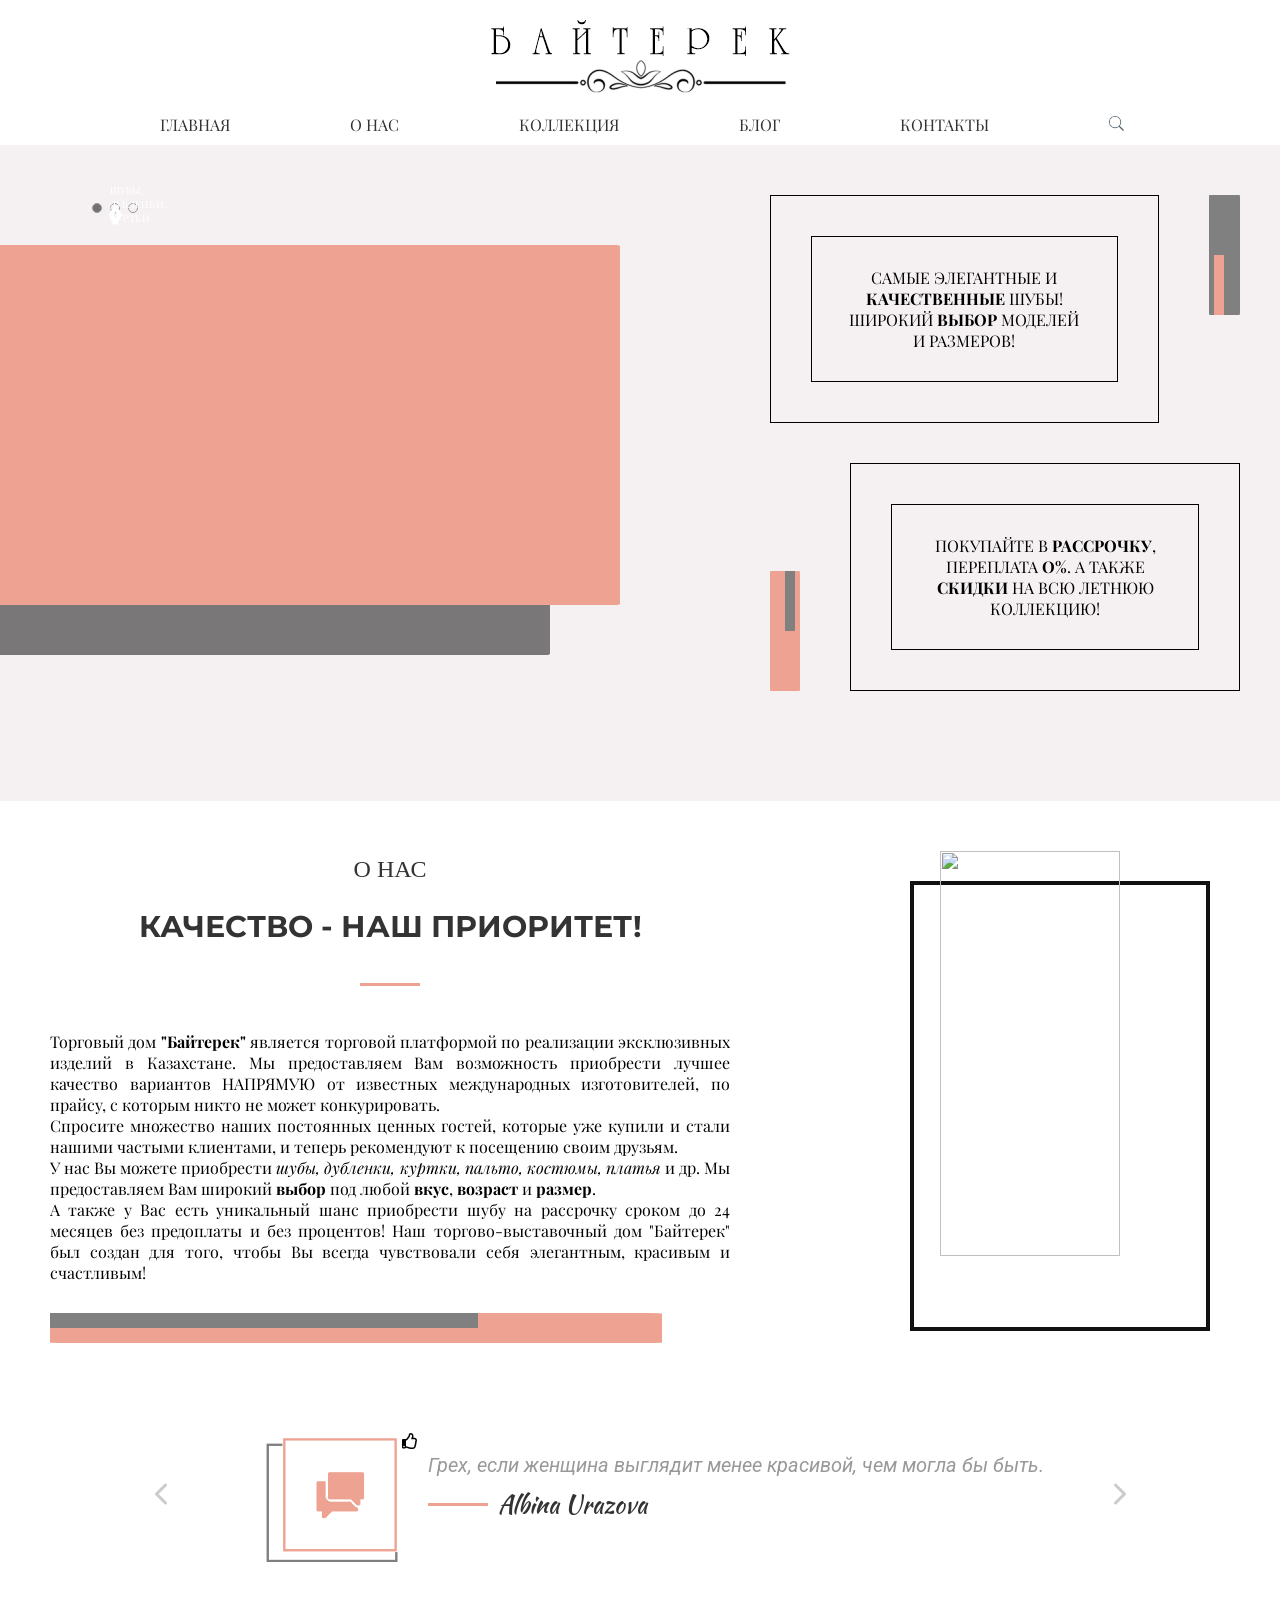
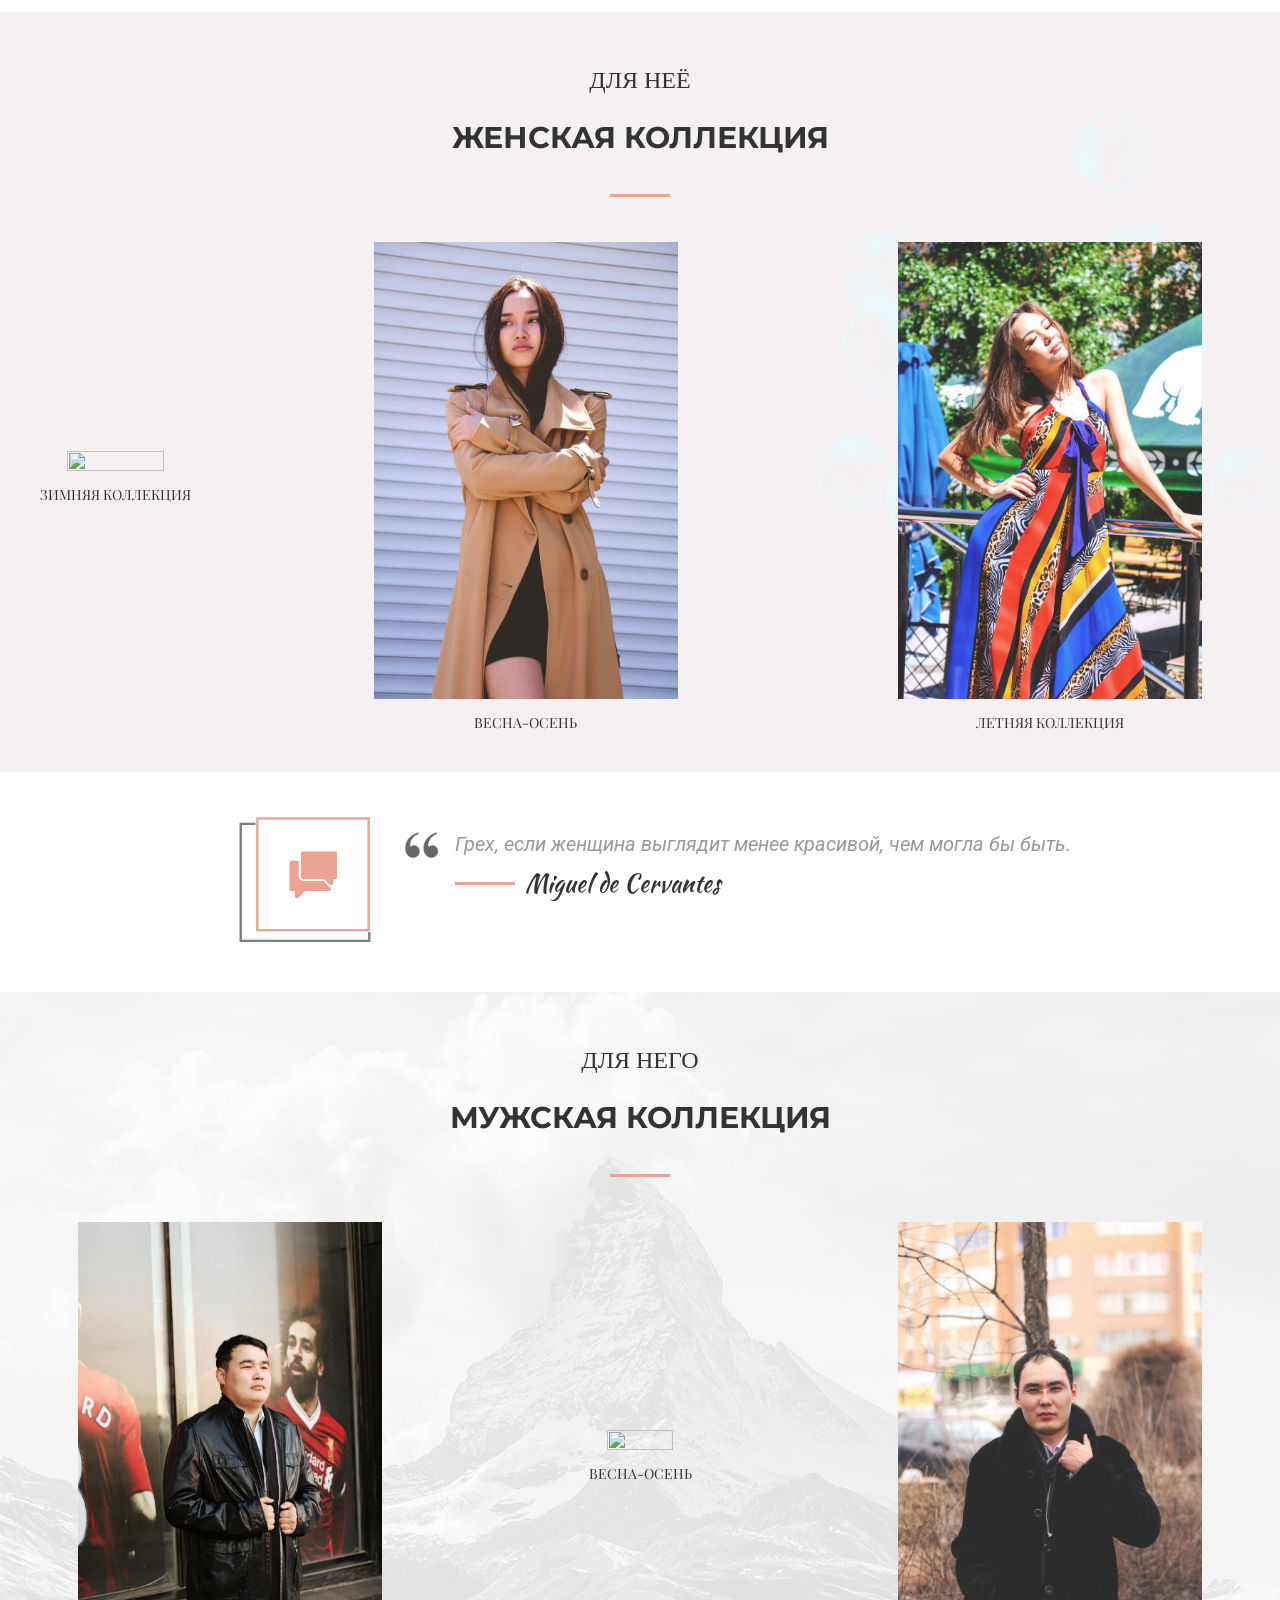
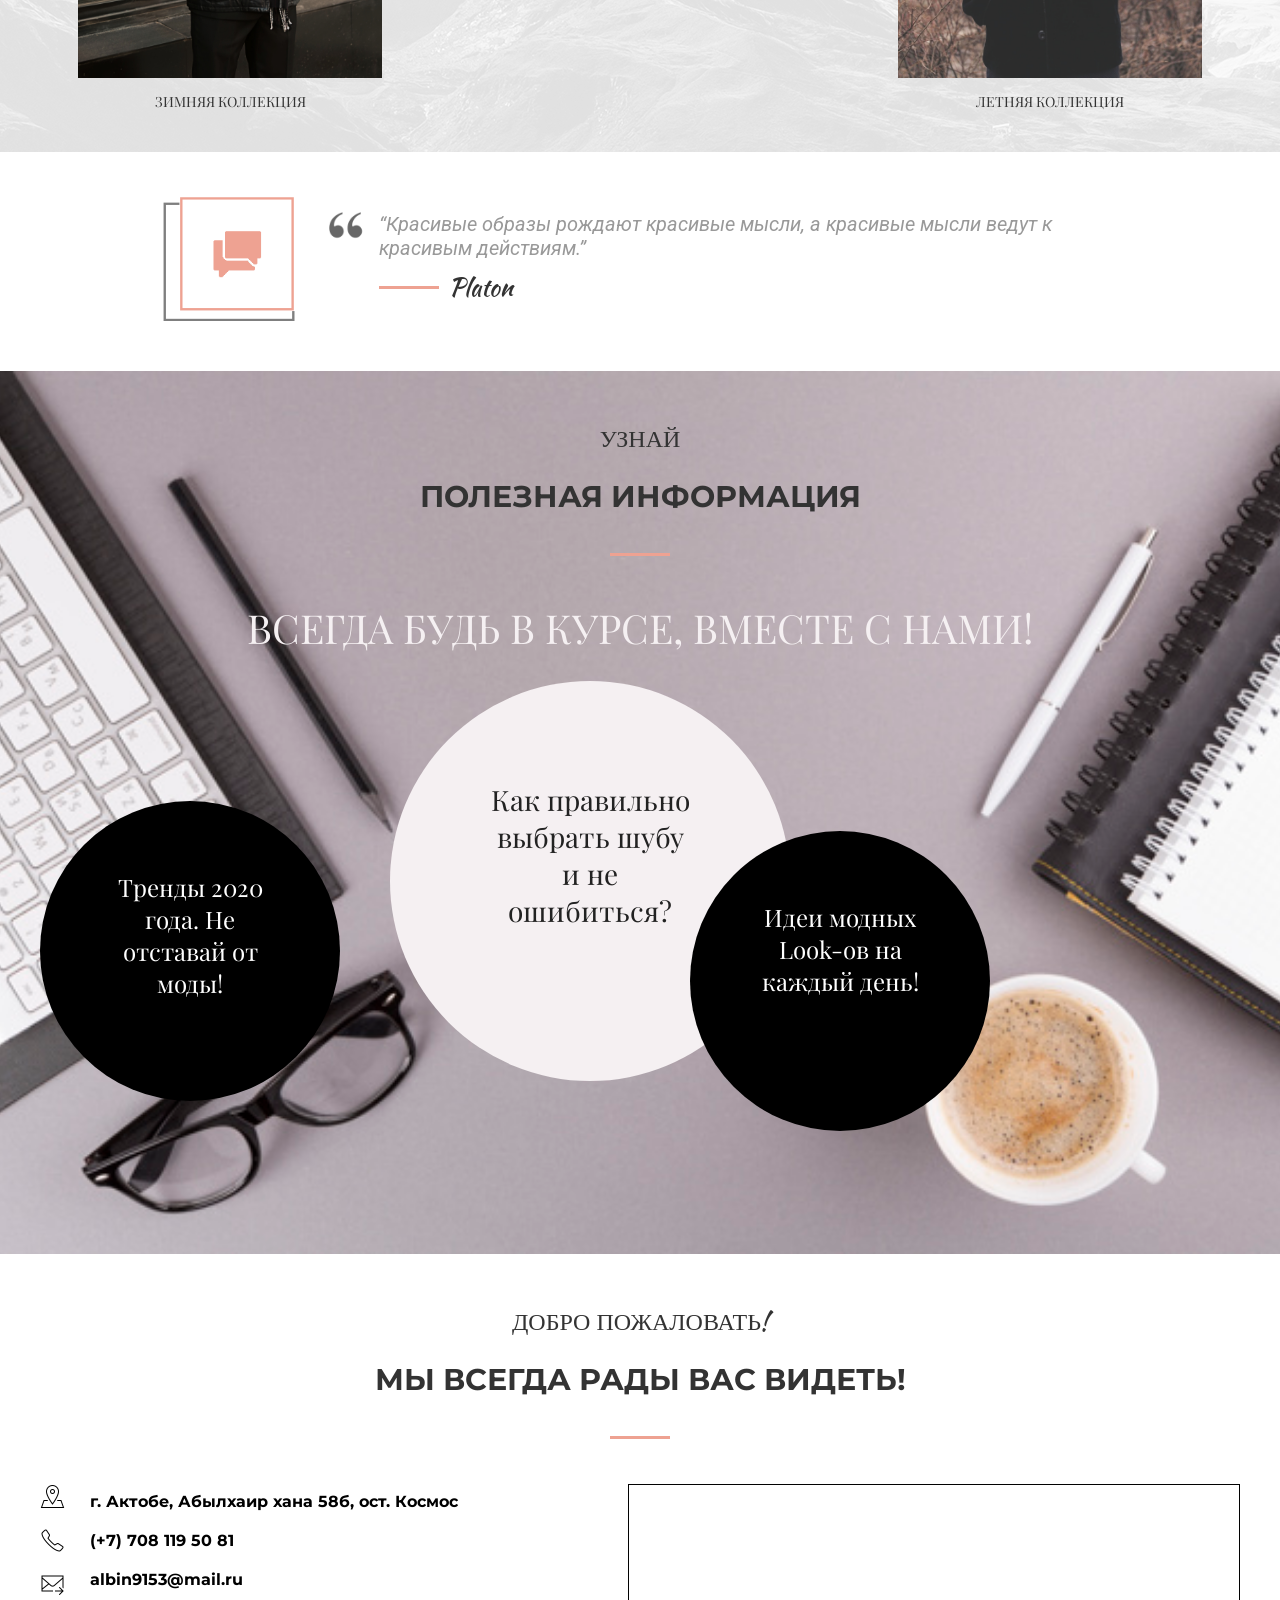
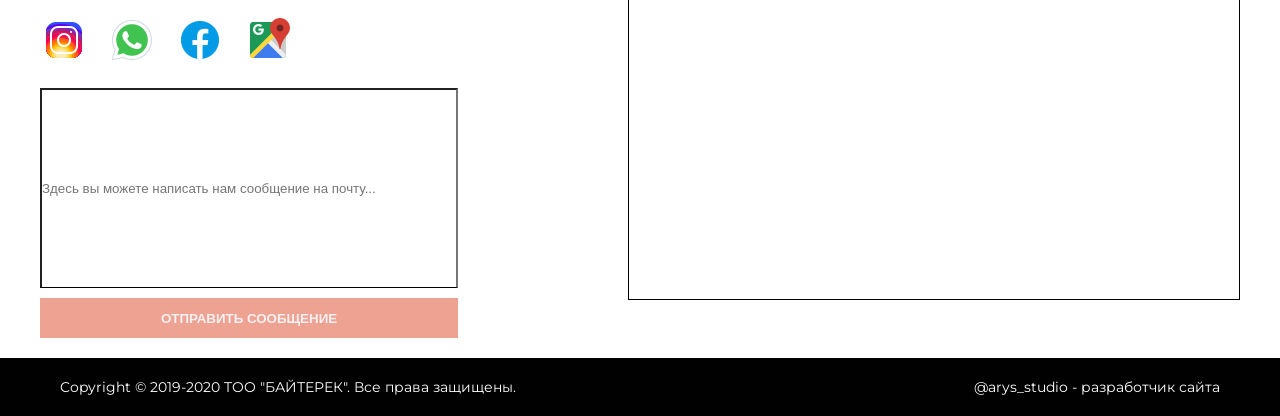
==== commit 554fbf38: "social net links" ====
--- a/index.html
+++ b/index.html
@@ -277,10 +277,22 @@
 						</div>
 					</div>
 					<div class="social-net">
-						<div class="net-icon"><img src="img/icons/insta.png" alt=""></div>
-						<div class="net-icon"><img src="img/icons/wa.png" alt=""></div>
+						<div class="net-icon">
+							<a href="https://www.instagram.com/aktobe_shuby_baiterek/?hl=ru">
+								<img src="img/icons/insta.png" alt="">
+							</a>
+						</div>
+						<div class="net-icon">
+							<a href="https://api.whatsapp.com/send?phone=77081195091">
+								<img src="img/icons/wa.png" alt="">
+							</a>
+						</div>
 						<div class="net-icon"><img src="img/icons/fb.png" alt=""></div>
-						<div class="net-icon"><img src="img/icons/gmap.png" alt=""></div>
+						<div class="net-icon">
+							<a href="https://goo.gl/maps/a5RtuMGTfsorEMBo9">
+								<img src="img/icons/gmap.png" alt="">
+							</a>
+						</div>
 					</div>
 					<div class="form">
 						<input type="text" placeholder="Здесь вы можете написать нам сообщение на почту...">
@@ -290,7 +302,9 @@
 					</div>			
 			</div>
 			<div class="contact-box2">
-				<div class="td"><img src="img/td.png" alt=""></div>				
+				<div class="td">
+					<iframe src="https://www.google.com/maps/embed?pb=!1m18!1m12!1m3!1d2549.120039045038!2d57.161846329534825!3d50.28968709633079!2m3!1f0!2f0!3f0!3m2!1i1024!2i768!4f13.1!3m3!1m2!1s0x0%3A0xba3292faead2ed5c!2z0KLQlCAi0JHQkNCZ0KLQldCg0JXQmiAiINCo0YPQsdGLLCDQlNGD0LHQu9C10L3QutC4LCDQmtGD0YDRgtC60Lgs!5e0!3m2!1sru!2skz!4v1580156891384!5m2!1sru!2skz" width="600" height="400" frameborder="0" style="border:0;" allowfullscreen=""></iframe>
+				</div>				
 			</div>
 		</div>
 		</div>
--- a/css/style.css
+++ b/css/style.css
@@ -784,6 +784,7 @@
 	background: url(..//img/laptop3.jpg);
 	background-size: cover;
 	background-position: center;
+	background-color: #f5f0f2;
 }
 
 .blog-top{
@@ -878,10 +879,9 @@
 }
 
 .td{
-	width: 50%;
-	height: 50%;
 	text-align: right;
-	margin-left: 50%;
+	border: 1px solid #010101;
+	padding: 5px;
 }
 
 .icons8{
@@ -932,10 +932,11 @@
 	margin-top: 10px;
 	border: none;
 	color: #f5f0f2;
+	font-weight: 700;
 }
 
 .footer{
-	background-color: gray;
+	background-color: #010101;
 }
 
 .copy{
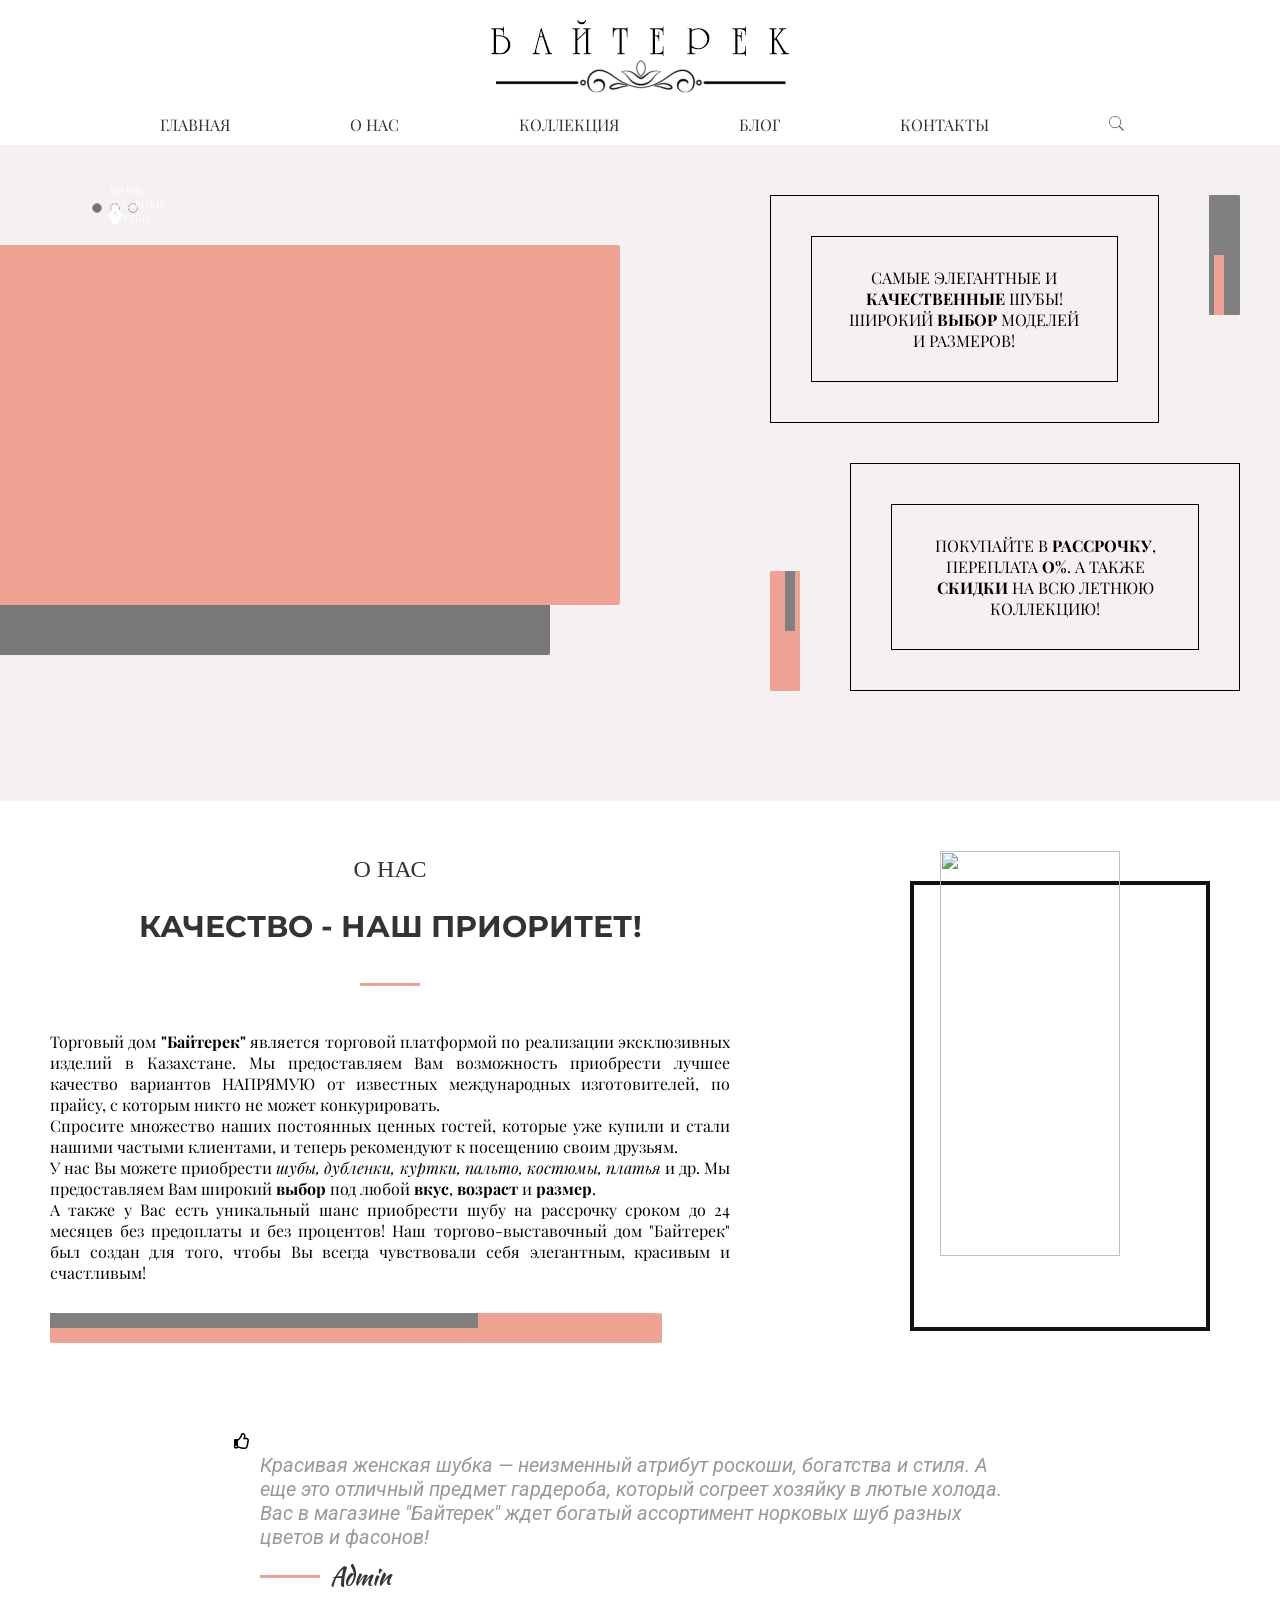
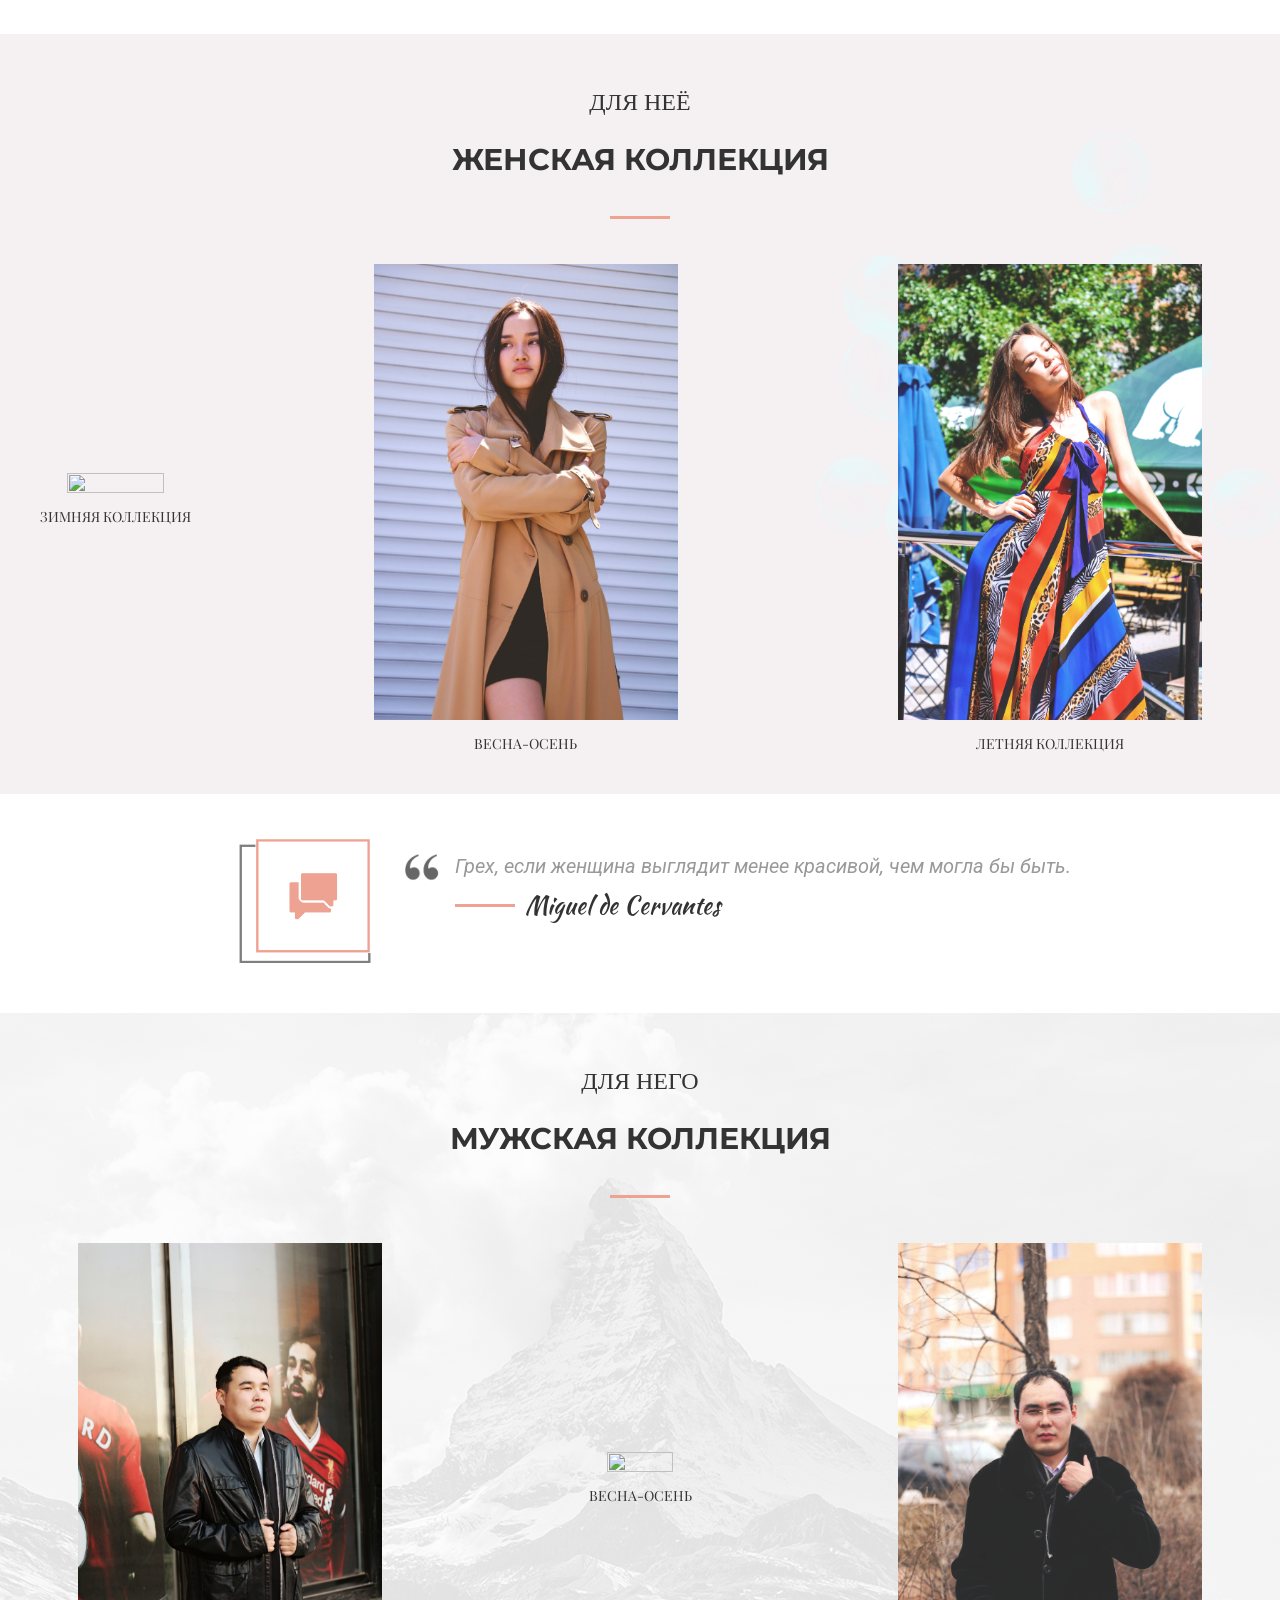
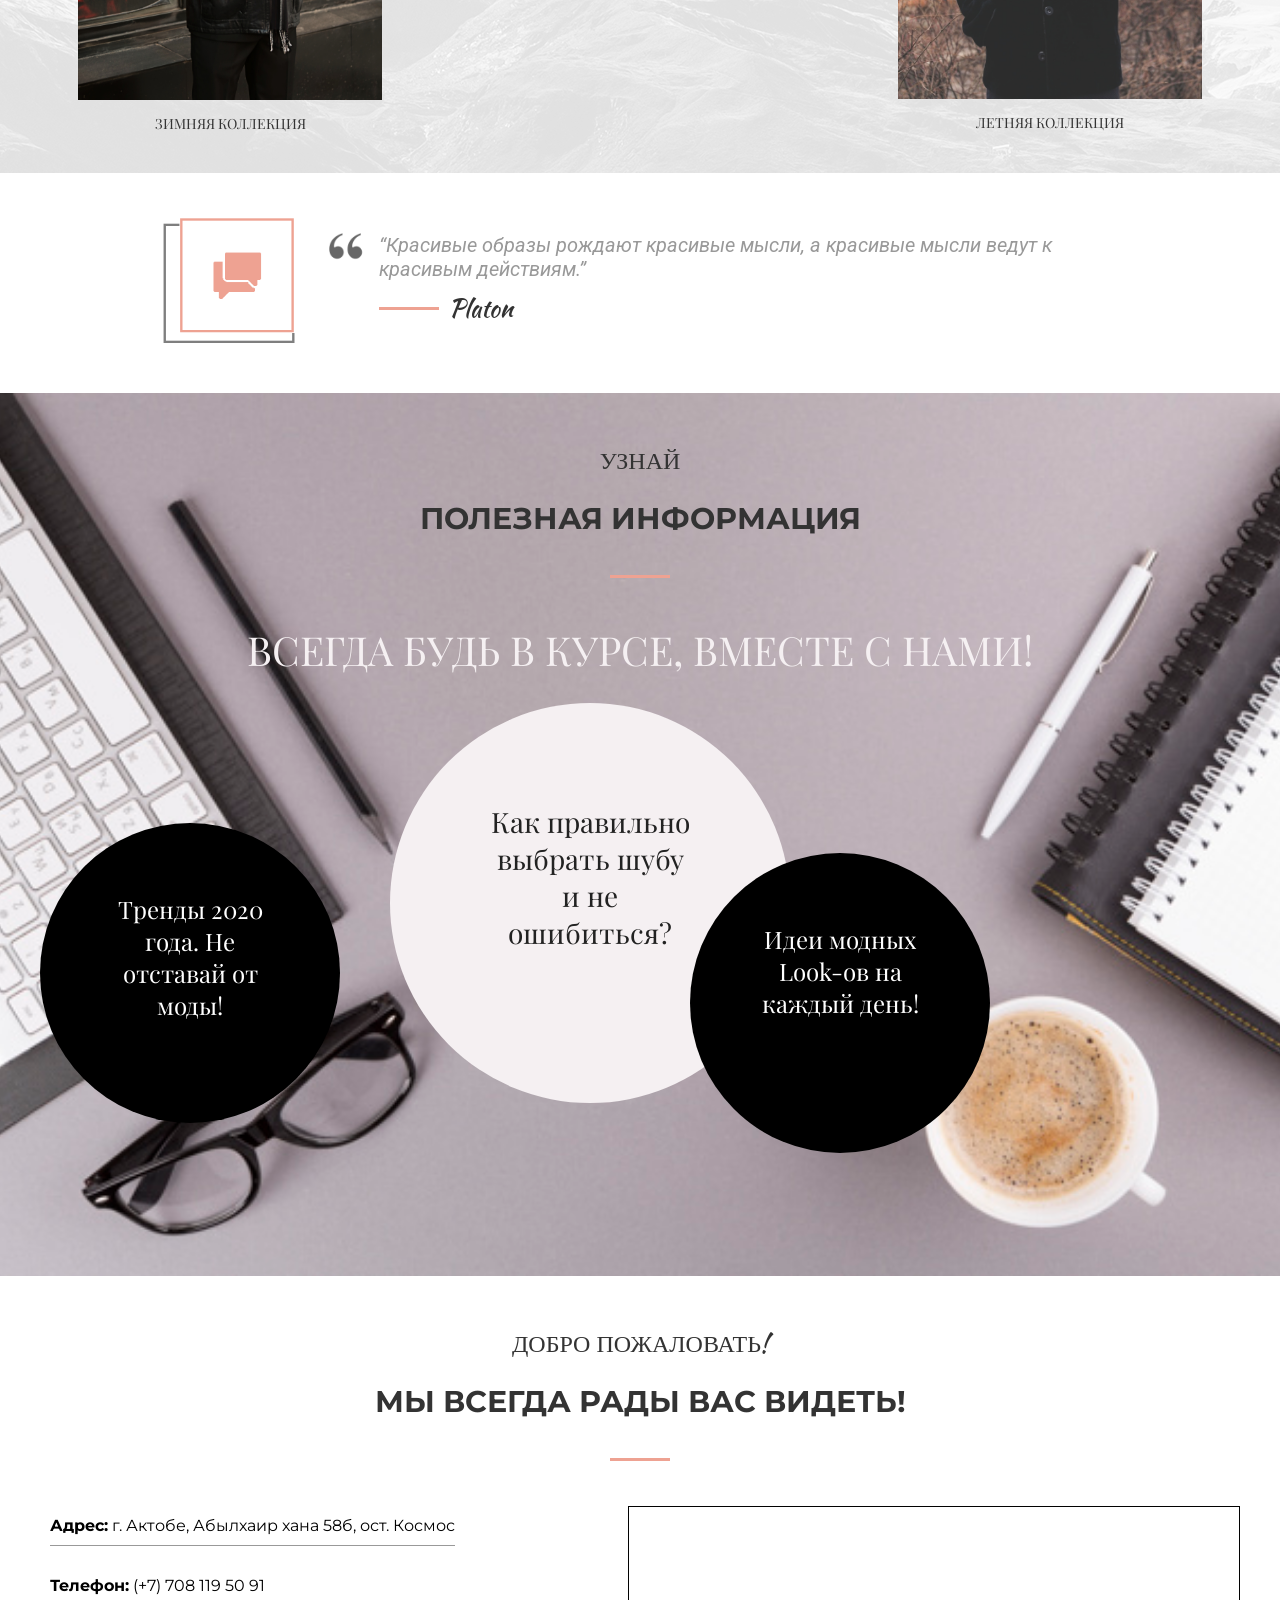
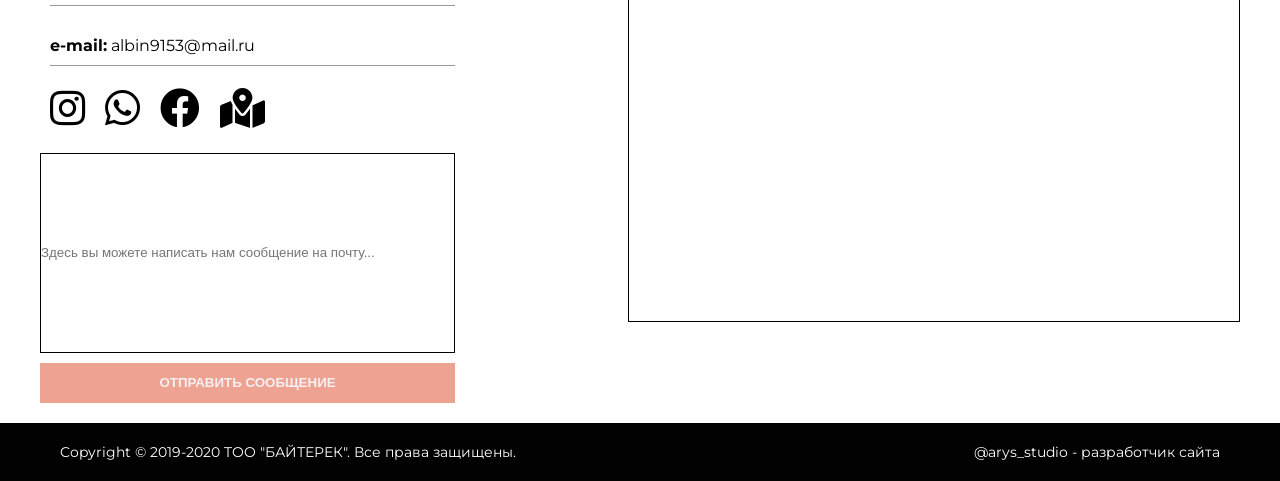
==== commit 8861644e: "29.01" ====
--- a/index.html
+++ b/index.html
@@ -42,15 +42,21 @@
 					<div class="main-img">
 						<div class="slideshow-container">
 							<div class="slides fade">
-								<img src="img/main1.jpg" alt="">	
+								<a data-fancybox="gallery" href="img/main1.jpg">
+									<img src="img/main1.jpg" alt="">
+								</a>	
 								<div class="slide-text">Шубы, дубленки, куртки</div>
 							</div>
 							<div class="slides fade">
-								<img src="img/main2.jpg" alt="">	
+								<a data-fancybox="gallery" href="img/main2.jpg">
+									<img src="img/main2.jpg" alt="">
+								</a>		
 								<div class="slide-text">Одежда для мужчин</div>
 							</div>
 							<div class="slides fade">
-								<img src="img/main3.jpg" alt="">	
+								<a data-fancybox="gallery" href="img/main3.jpg">
+									<img src="img/main3.jpg" alt="">
+								</a>		
 								<div class="slide-text">Одежда для женщин</div>
 							</div>	
 							<a class="prev" onclick="plusSlides(-1)">&#10094</a>	
@@ -122,17 +128,17 @@
 			<div class="aboutUs-bottom">
 			<div class="container">	
 				<div class="bottom-blok">
-					<div class="arrows"><img src="img/icons/left.png" alt=""></div>
-					<div class="comment"><img src="img/citata1.png" alt=""></div>
+					<!-- <div class="arrows"><img src="img/icons/left.png" alt=""></div>
+					<div class="comment"><img src="img/citata1.png" alt=""></div> -->
 					<i class="far fa-thumbs-up"></i>
 					<div class="words">
-						<p class="text">Грех, если женщина выглядит менее красивой, чем могла бы быть.</p>
+						<p class="text">Красивая женская шубка — неизменный атрибут роскоши, богатства и стиля. А еще это отличный предмет гардероба, который согреет хозяйку в лютые холода. Вас в магазине "Байтерек" ждет богатый ассортимент норковых шуб разных цветов и фасонов!</p>
 						<div class="auth">
 							<div class="line"></div>						 
-							<span class="auth-name">Albina Urazova</span>
+							<span class="auth-name">Admin</span>
 						</div>							
 					</div>
-					<div class="arrows"><img src="img/icons/right.png" alt=""></div>
+					<!-- <div class="arrows"><img src="img/icons/right.png" alt=""></div> -->
 				</div>		
 			</div>
 			</div>					
@@ -266,31 +272,38 @@
 			<div class="contact-box1">								
 					<div class="datas">
 						<div class="data">
-							<div class="icons8"><img src="img/icons/icons8-address.png" alt=""></div>
-							<div class="icons8"><img src="img/icons/icons8-phone.png" alt=""></div>
-							<div class="icons8"><img src="img/icons/icons8-mail.png" alt=""></div>							
+							<!-- <div class="icons8"><img src="img/icons/icons8-address.png" alt=""></div> -->
+							<!-- <div class="icons8"><img src="img/icons/icons8-phone.png" alt=""></div> -->
+							<!-- <div class="icons8"><img src="img/icons/icons8-mail.png" alt=""></div>	-->
+							<!-- <p class="contact-info-name">Адрес:</p>
+							<p class="contact-info-name">Телефон:</p>
+							<p class="contact-info-name">e-mail:</p> -->
 						</div>
 						<div class="data">							
-							<p class="contact-info">г. Актобе, Абылхаир хана 58б, ост. Космос</p>
-							<p class="contact-info">(+7) 708 119 50 81</p>
-							<p class="contact-info">albin9153@mail.ru</p>
+							<p class="contact-info"><b>Адрес:</b>   г. Актобе, Абылхаир хана 58б, ост. Космос</p>
+							<p class="contact-info"><b>Телефон:</b>   (+7) 708 119 50 91</p>
+							<p class="contact-info"><b>e-mail:</b>   albin9153@mail.ru</p>
 						</div>
 					</div>
 					<div class="social-net">
 						<div class="net-icon">
 							<a href="https://www.instagram.com/aktobe_shuby_baiterek/?hl=ru">
-								<img src="img/icons/insta.png" alt="">
+								<i class="fab fa-instagram"></i>
 							</a>
 						</div>
 						<div class="net-icon">
 							<a href="https://api.whatsapp.com/send?phone=77081195091">
-								<img src="img/icons/wa.png" alt="">
+								<i class="fab fa-whatsapp"></i>
 							</a>
 						</div>
-						<div class="net-icon"><img src="img/icons/fb.png" alt=""></div>
 						<div class="net-icon">
-							<a href="https://goo.gl/maps/a5RtuMGTfsorEMBo9">
-								<img src="img/icons/gmap.png" alt="">
+							<a href="">
+								<i class="fab fa-facebook"></i>
+							</a>
+						</div>
+						<div class="net-icon">
+							<a href="https://2gis.kz/aktobe/firm/70000001032375588">
+								<i class="fas fa-map-marked-alt"></i>
 							</a>
 						</div>
 					</div>
@@ -317,7 +330,7 @@
 		<div class="container">
 			<div class="copy">
 			<p>Copyright ©  2019-2020 TOO "БАЙТЕРЕК". Все права защищены.</p>
-			<p>@arys_studio - разработчик сайта</p>
+			<a href="https://www.instagram.com/arys_studio/"><p>@arys_studio - разработчик сайта</p></a>
 			</div>
 		</div>
 	</footer>
--- a/css/style.css
+++ b/css/style.css
@@ -903,22 +903,38 @@
 	align-items: center;
 }
 
+.net-icon:first-child {
+	margin-left: 10px;
+}
+
 .net-icon:not(:first-child) {
 	margin-left: 20px;
+}
+
+.net-icon a{
+	text-decoration: none;
+	color: black;
+	font-family: "Font Awesome";
+	font-size: 40px;
+	font-weight: 400;
 }
 
 .contact-info {
 	text-align: left;
 	font-family: "Montserrat";
-	font-weight: 700;
+	font-weight: 400;
 	font-size: 16px;
-	padding-bottom: 20px;
+	padding-top: 10px;
+	padding-bottom: 10px;
+	border-bottom: 1px solid #999;
+	margin-bottom: 20px;
+	margin-left: 10px;
 }
 
 .form input{
 	width:100%;
 	height: 200px;
-	border-bottom: 1px solid #000;
+	border: 1px solid #000;
 	margin-top: 20px;
 	text-align: left;
 	vertical-align: top;
@@ -945,9 +961,14 @@
 	align-items: center;
 }
 
+.copy a{
+	text-decoration: none;
+}
+
 .copy p{
 	padding: 20px;
 	color: white;
 	font-family: "Montserrat";
 	font-size: 14px;
-}+}
+
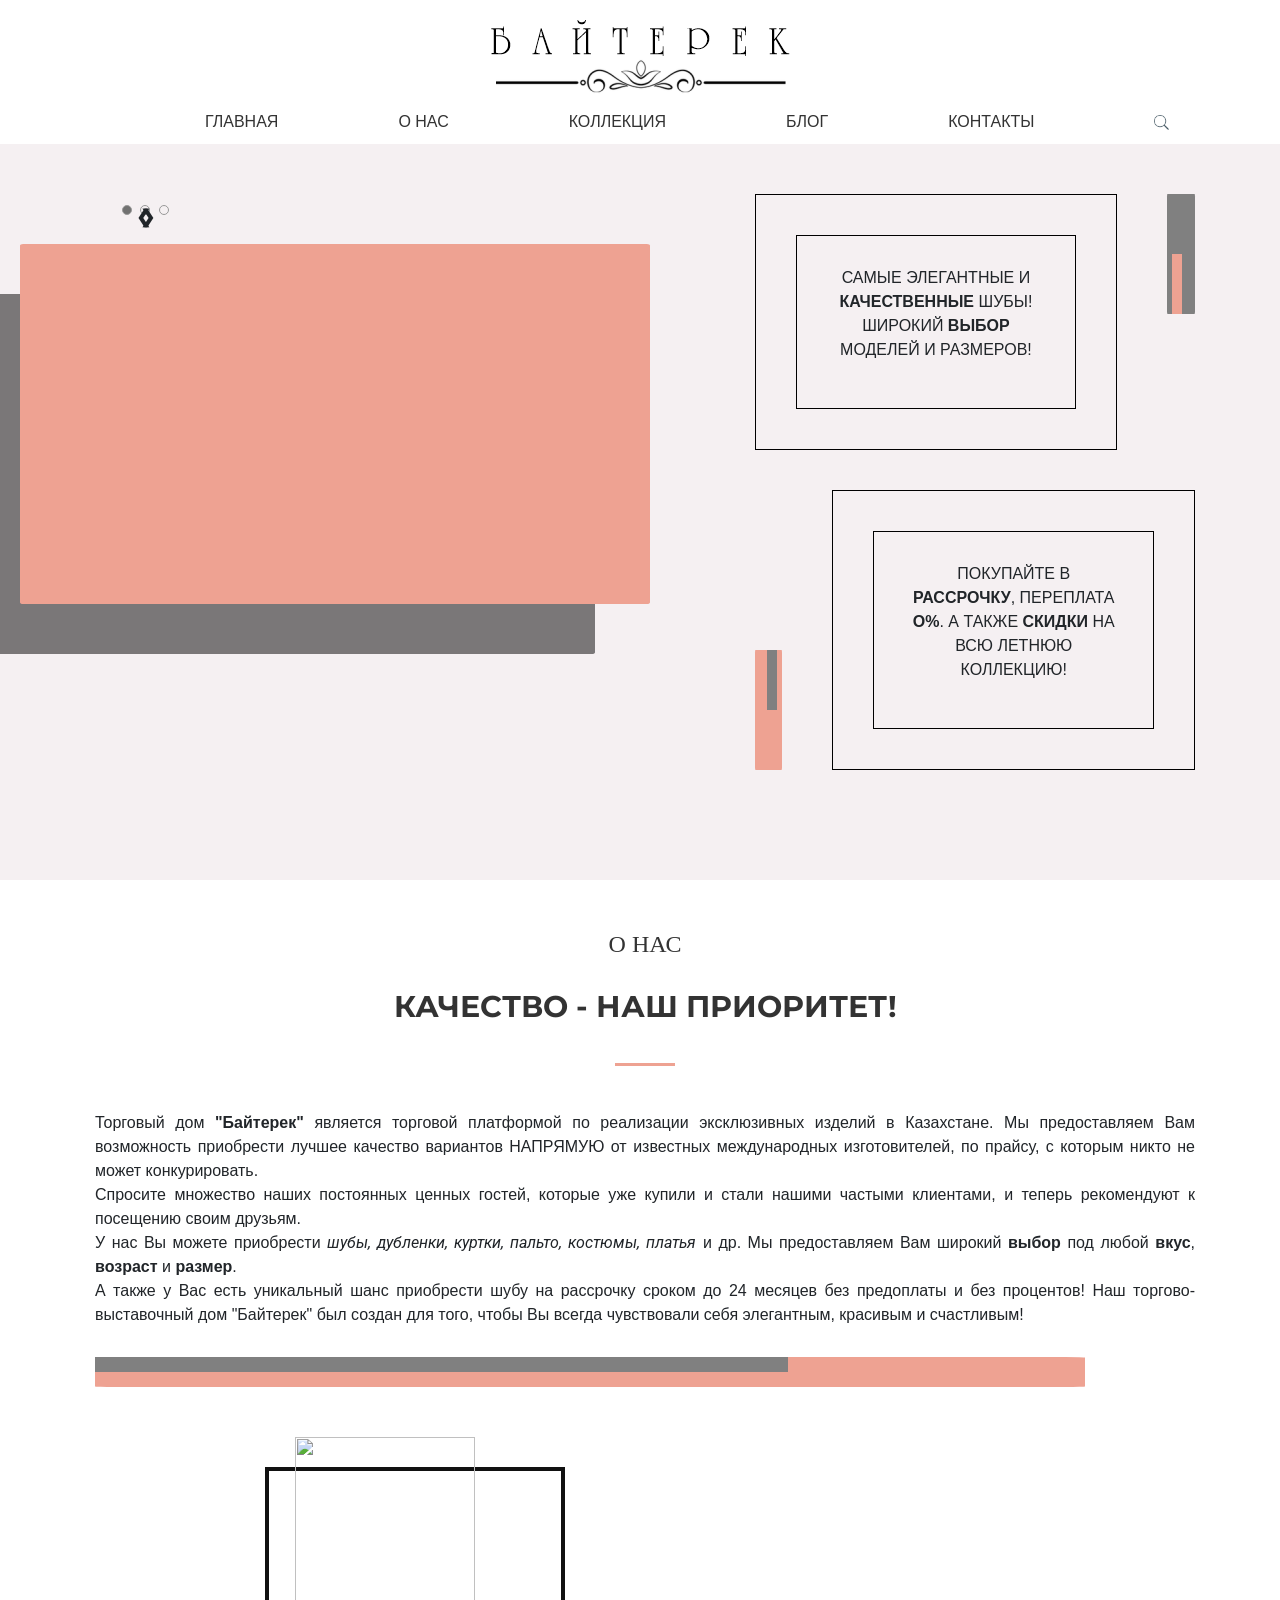
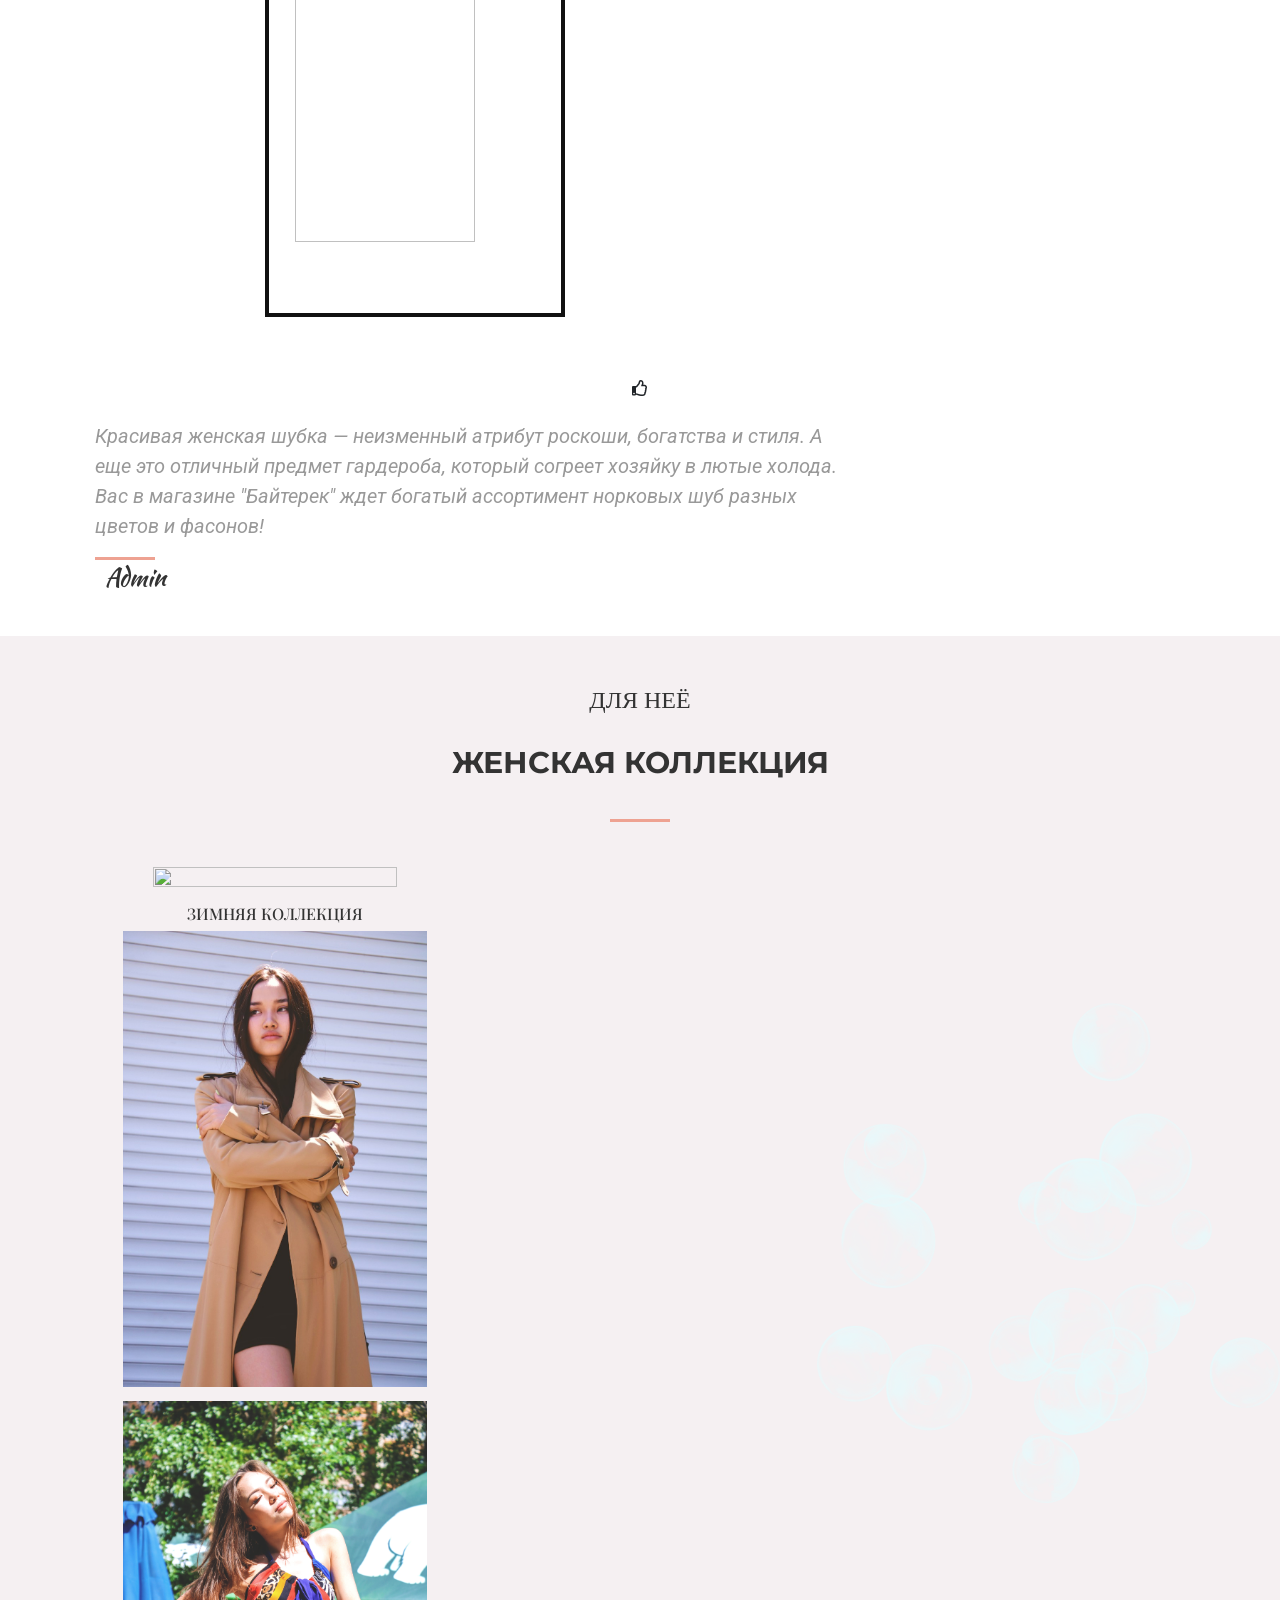
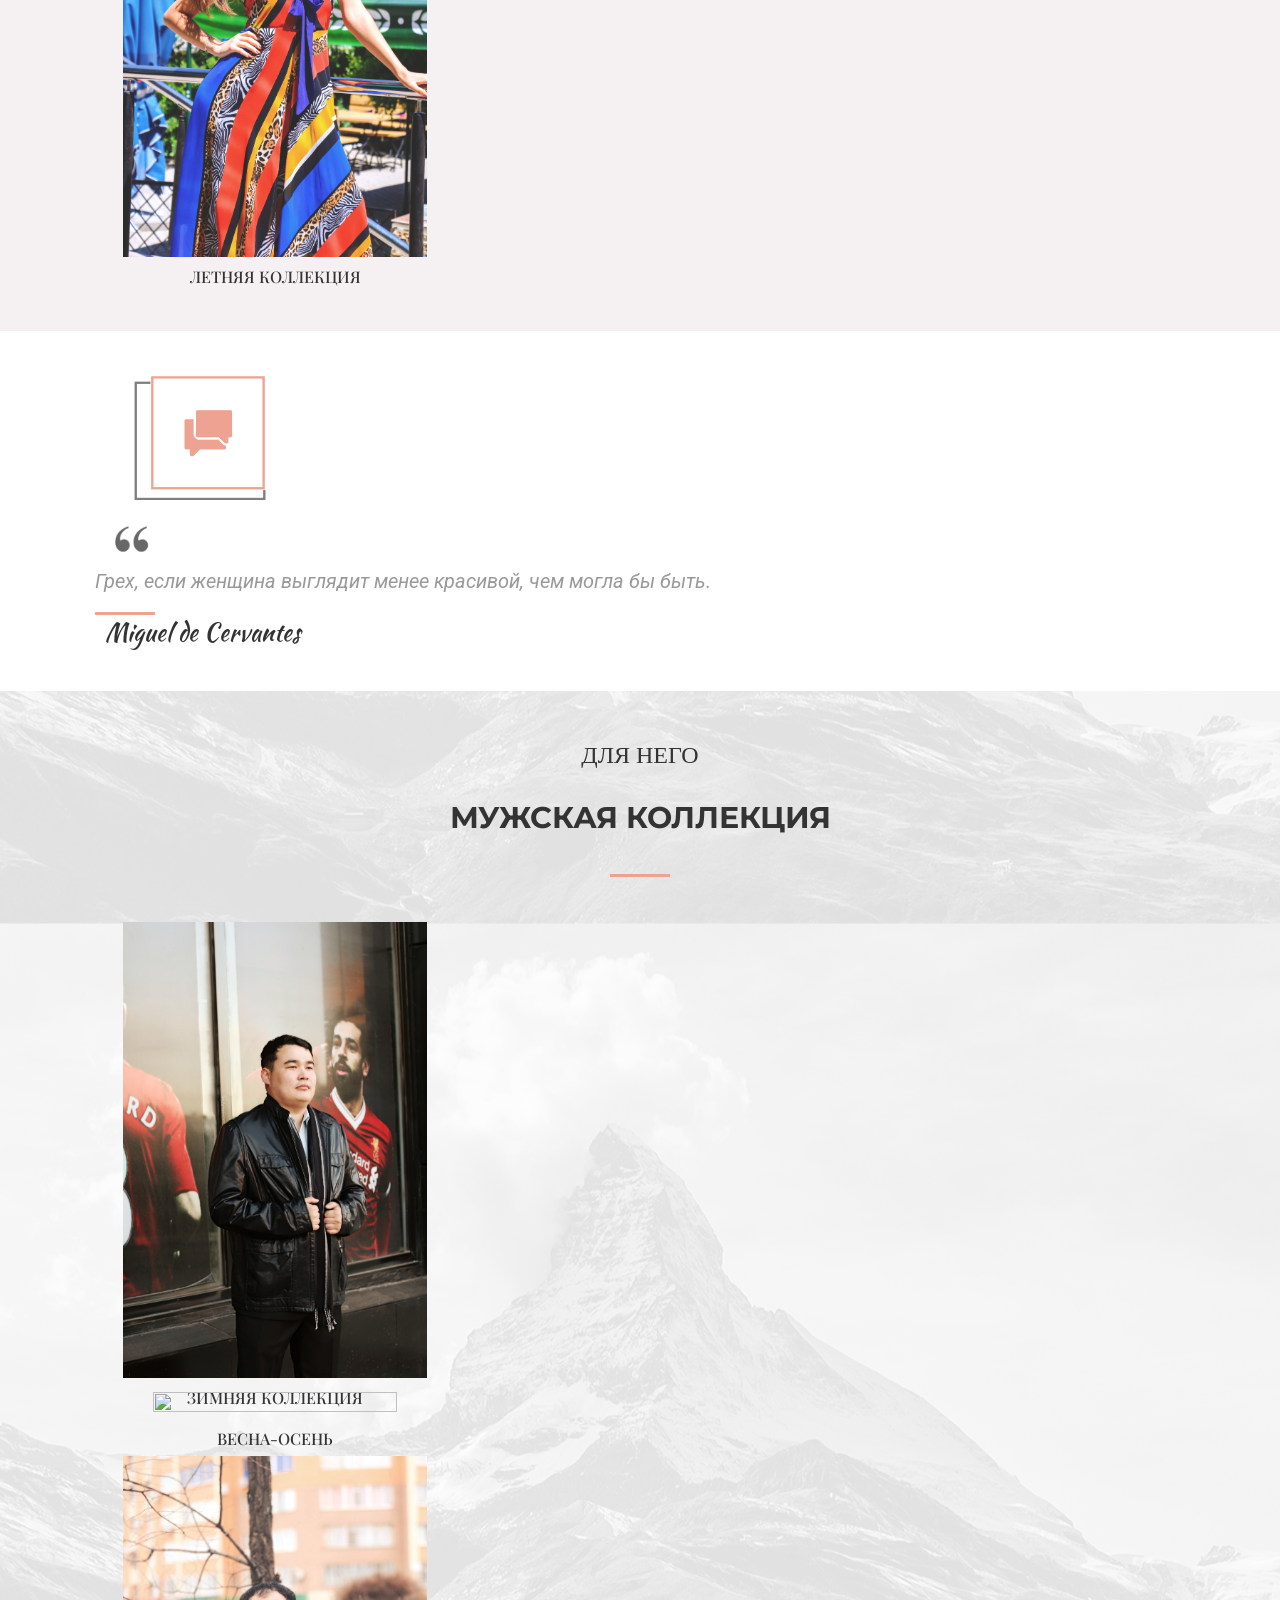
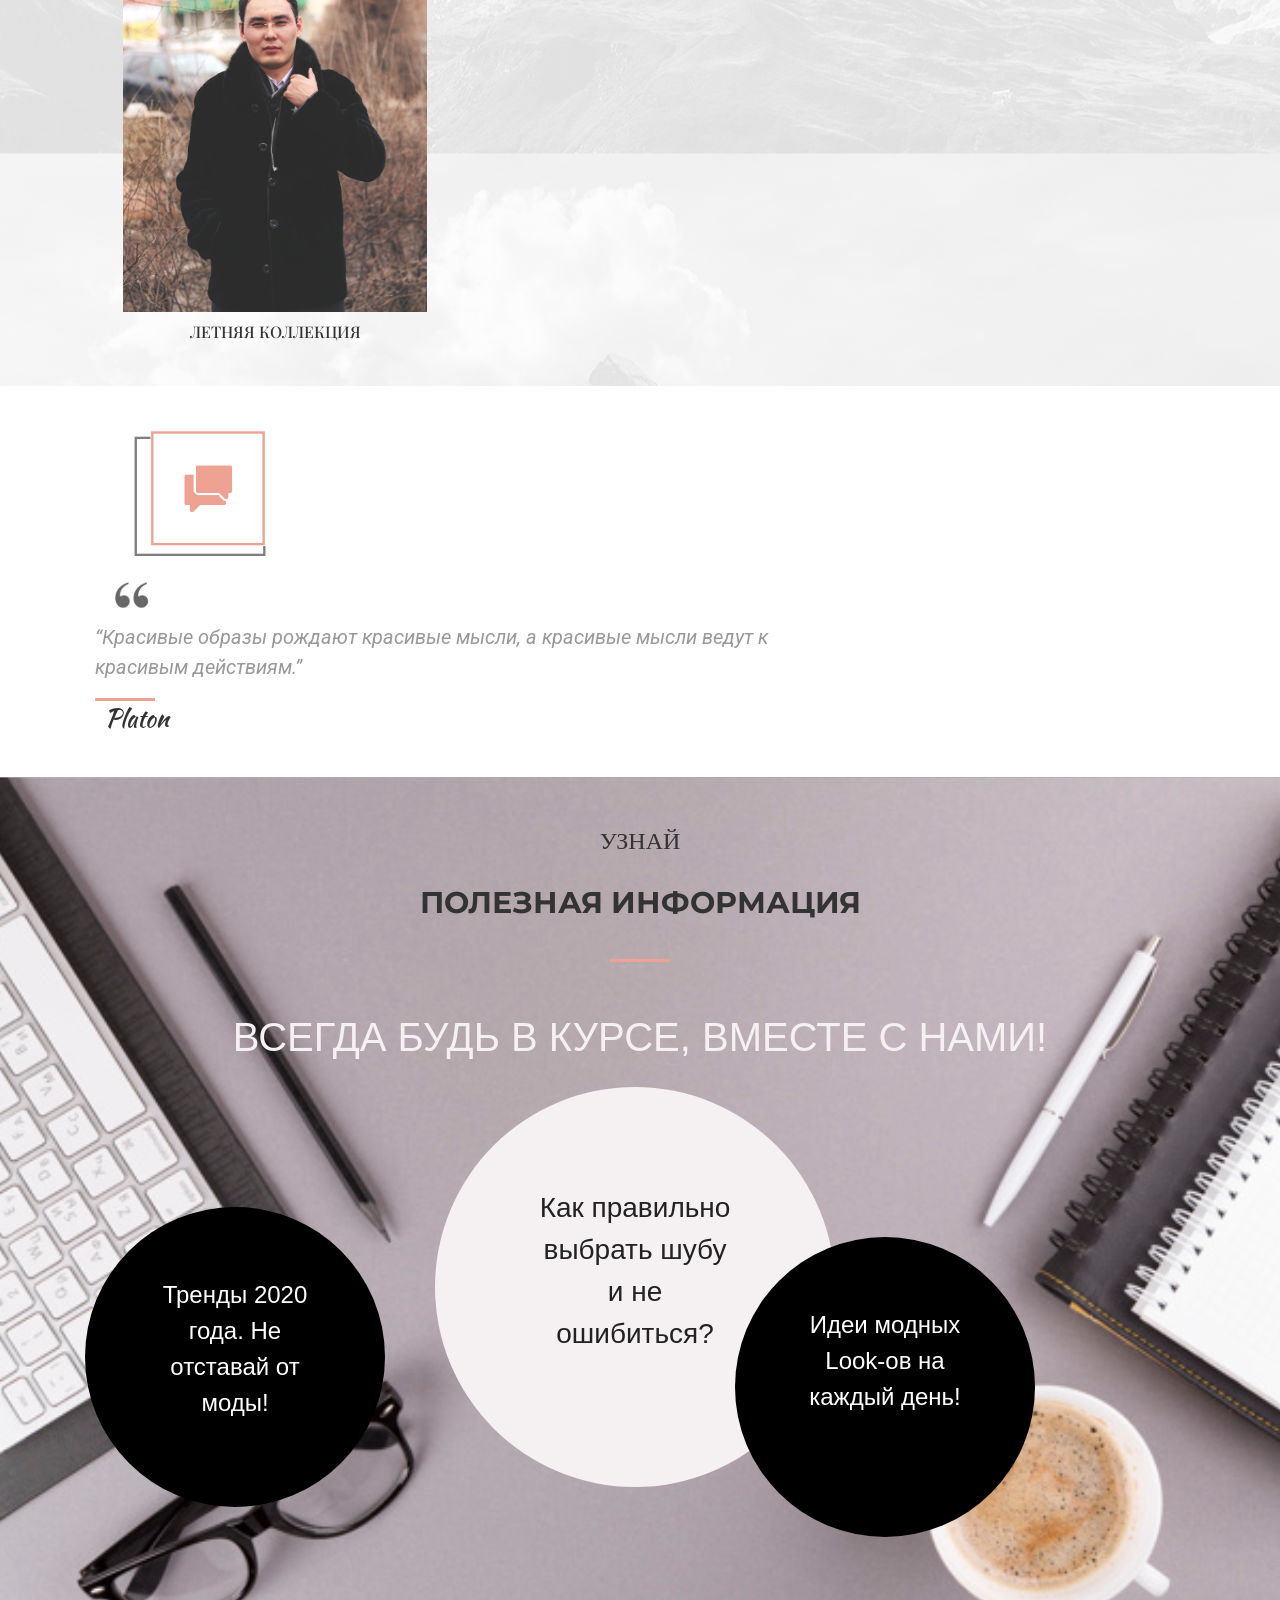
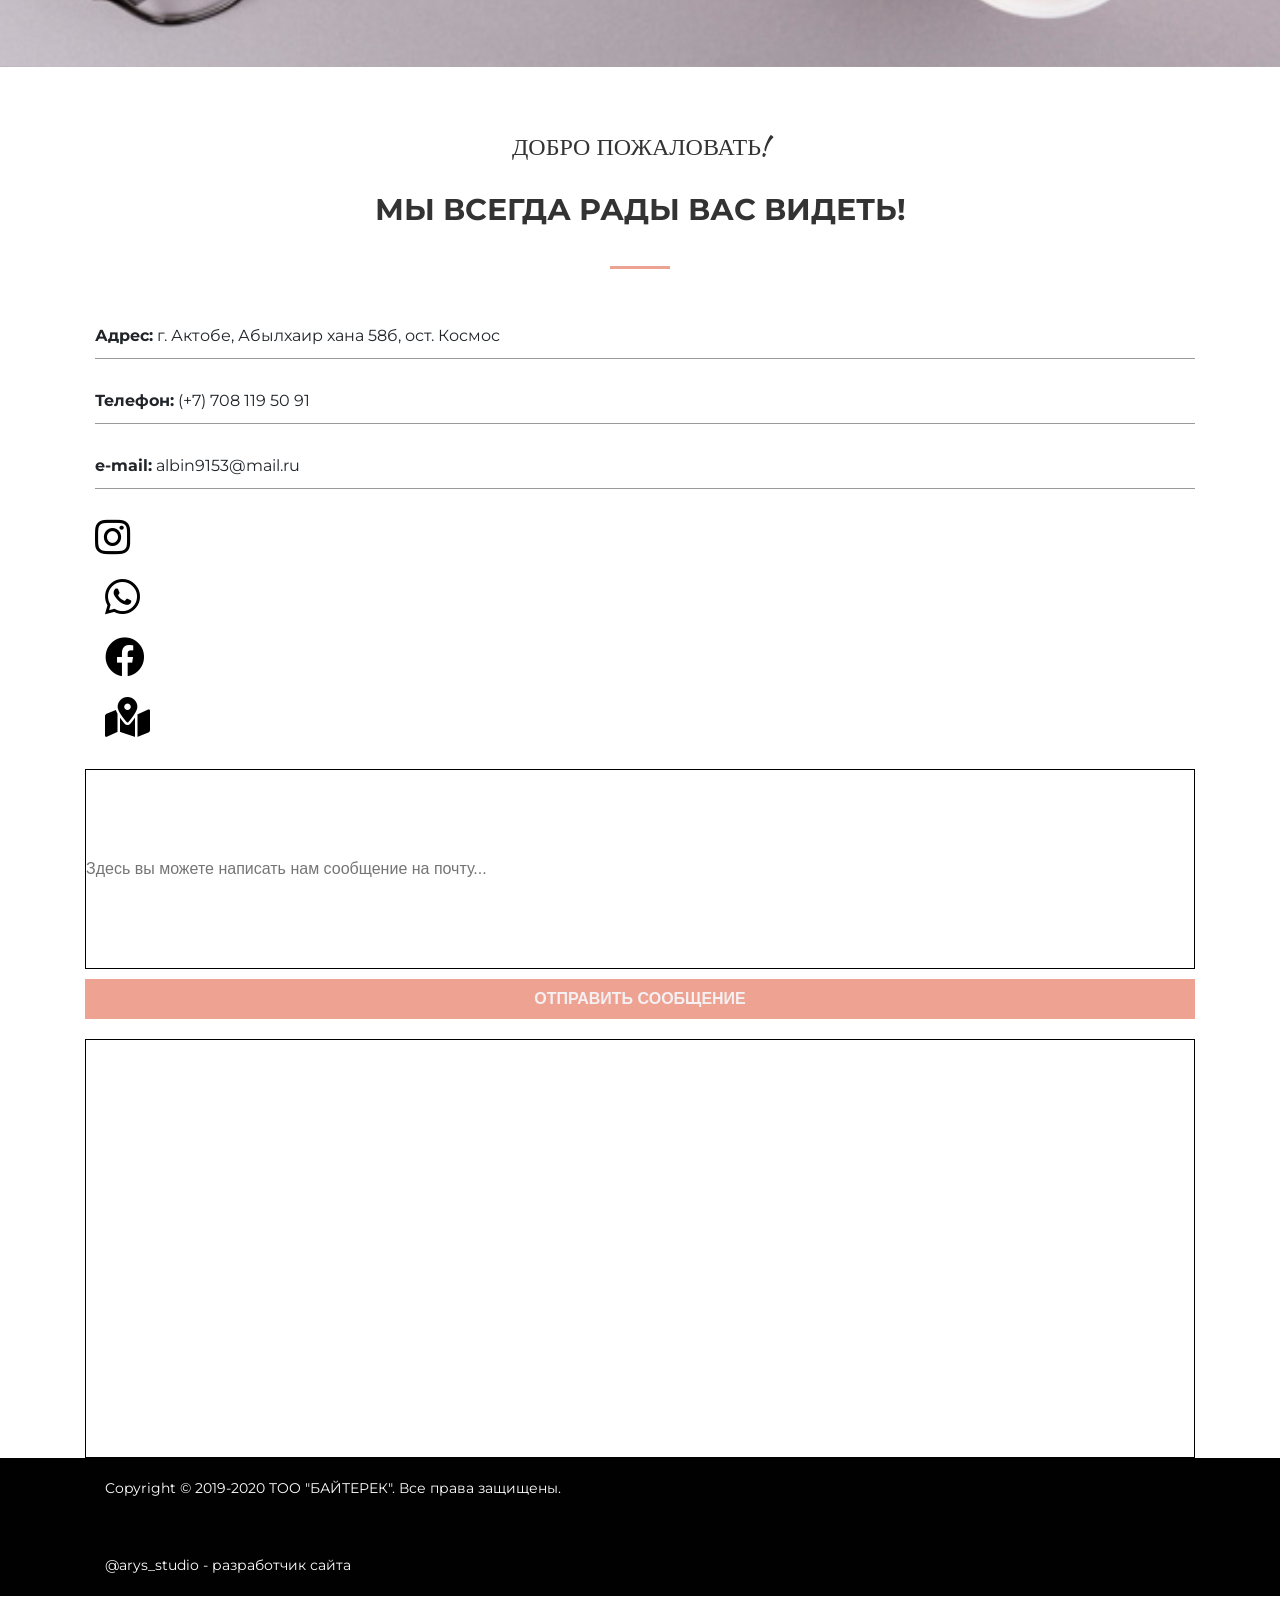
==== commit d432e45a: "version with bootstrap" ====
--- a/index.html
+++ b/index.html
@@ -2,12 +2,15 @@
 <html lang="en">
 <head>
 	<meta charset="UTF-8">
+	<meta name="viewport" content="width=device-width, initial-scale=1, shrink-to-fit=no">
 	<title>ТД "Байтерек"</title>
 	<link rel="stylesheet" href="css/animate.css">
 	<link rel="stylesheet" href="css/all.css">
 	<link rel="stylesheet" href="lib/fancybox/jquery.fancybox.min.css">
 	<link rel="stylesheet" href="css/style.css">
 	<link href="https://fonts.googleapis.com/css?family=Dancing+Script:700|Kaushan+Script|Playfair+Display|Montserrat:400,700|Righteous|Roboto&display=swap" rel="stylesheet">
+	<link rel="stylesheet" href="https://stackpath.bootstrapcdn.com/bootstrap/4.4.1/css/bootstrap.min.css" integrity="sha384-Vkoo8x4CGsO3+Hhxv8T/Q5PaXtkKtu6ug5TOeNV6gBiFeWPGFN9MuhOf23Q9Ifjh" crossorigin="anonymous">
+
 </head>
 
 <body>
@@ -36,7 +39,8 @@
 		<div class="header-content-bg">			
 			<div class="container">
 				<div class="header-content">
-				<div class="main-col1">
+				<div class="row">
+					<div class="main-col1 col-xl-6">
 					<div class="gray-rect"></div>
 					<div class="orange-rect"></div>	
 					<div class="main-img">
@@ -70,9 +74,9 @@
 						</div>	
 					</div>						
 				</div>
-				
-				<div class="main-col2">
-					<div class="main-col2-row1 wow lightSpeedIn">
+								
+				<div class="main-col2 col-xl-6">
+					<div class="main-col2-row1 d-flex justify-content-between align-items-start wow lightSpeedIn">
 						<div class="frame1">
 						<div class="min-frame">
 							<p class="text">САМЫЕ ЭЛЕГАНТНЫЕ И <b>КАЧЕСТВЕННЫЕ</b> ШУБЫ! ШИРОКИЙ <b>ВЫБОР</b> МОДЕЛЕЙ И РАЗМЕРОВ!</p>
@@ -83,7 +87,7 @@
 							</div>
 						</div>
 					</div>
-					<div class="main-col2-row2 wow fadeInUp">
+					<div class="main-col2-row2 d-flex justify-content-between align-items-end wow fadeInUp">
 						<div class="decor-orng2">
 							<div class="decor-gray2">						
 							</div>
@@ -94,6 +98,7 @@
 							</div>
 						</div>
 					</div>
+				</div>
 				</div>	
 				</div>
 			</div>
@@ -119,7 +124,9 @@
 					<div class="img-box">
 						<div class="aboutUs-rect1">
 					</div>
-					<img src="img/about.jpg" alt="">
+						<a data-fancybox="gallery" href="img/about.jpg">
+							<img src="img/about.jpg" alt="">
+						</a>	
 					</div>
 				</div>
 			</div>
@@ -153,23 +160,64 @@
 				<div class="line"></div>
 			</div>	
 			<div class="women-collection-content">
-			<div class="women-col">
-				<a data-fancybox="gallery" href="img/gallery/women/winter/winter1.jpg">
-					<img src="img/women/women_winter.jpg" alt="">
-				</a>				
-				<!-- <div class="gradient"></div> -->
+			
+			<div class="women-page">
+				<div class="women-col">
+				<img src="img/women/women_winter.jpg" alt="">				
+				<div class="gradient1"></div>
 				<h6>Зимняя коллекция</h6>
-			</div>
-			<div class="women-col">
-				<img src="img/women/autumn_women.jpg" alt="">
-				<div class="gradient"></div>
-				<h6>Весна-Осень</h6>
-			</div>
-			<div class="women-col">
-				<img src="img/women/women_summer1.jpg" alt="">
-				<div class="gradient"></div>
-				<h6>Летняя коллекция</h6>
-			</div>
+				</div>
+				<div class="women-col">
+					<img src="img/women/autumn_women.jpg" alt="">
+					<div class="gradient2"></div>
+					<h6>Весна-Осень</h6>
+				</div>
+				<div class="women-col">
+					<img src="img/women/women_summer1.jpg" alt="">
+					<div class="gradient3"></div>
+					<h6>Летняя коллекция</h6>
+				</div>
+			</div>
+			<!-- Заголовок модального окна -->
+			<div id="womenWinter" class="galleryWindow1">
+				<div class="modal-container">
+				<div class="modal-title">
+					<h2>Женская зимняя коллекция</h2>
+					<button class="close">
+						<i class="fas fa-times"></i>
+					</button>
+				</div>
+				<div class="content">			    
+				</div>
+				</div>
+			</div>
+
+			<div id="womenAutumn" class="galleryWindow2">
+				<div class="modal-container">
+				<div class="modal-title">
+					<h2>Женская осенняя/весенняя коллекция</h2>
+					<button class="close">
+						<i class="fas fa-times"></i>
+					</button>
+				</div>
+				<div class="content">			    
+				</div>
+				</div>
+			</div>
+
+			<div id="womenSummer" class="galleryWindow3">
+				<div class="modal-container">
+				<div class="modal-title">
+					<h2>Женская летняя коллекция</h2>
+					<button class="close">
+						<i class="fas fa-times"></i>
+					</button>
+				</div>
+				<div class="content">			    
+				</div>
+				</div>
+			</div>
+
 			</div>
 			</div>
 		</div>
@@ -198,21 +246,63 @@
 				<div class="line"></div>
 		</div>
 		<div class="men-collection-content">	
-		<div class="men-col">
+		<div class="men-page">
+			<div class="men-col">
 			<img src="img/men/man2.jpg" alt="">
-			<div class="gradient"></div>
+			<div class="gradient4"></div>
 			<h6>Зимняя коллекция</h6>
-		</div>	
-		<div class="men-col">
-			<img src="img/men/man11.jpg" alt="">
-			<div class="gradient"></div>
-			<h6>Весна-Осень</h6>
-		</div>	
-		<div class="men-col">
-			<img src="img/men/man3.jpg" alt="">
-			<div class="gradient"></div>
-			<h6>Летняя коллекция</h6>
-		</div>	
+			</div>	
+			<div class="men-col">
+				<img src="img/men/man11.jpg" alt="">
+				<div class="gradient5"></div>
+				<h6>Весна-Осень</h6>
+			</div>	
+			<div class="men-col">
+				<img src="img/men/man3.jpg" alt="">
+				<div class="gradient6"></div>
+				<h6>Летняя коллекция</h6>
+			</div>
+		</div>
+		<!-- Заголовок модального окна -->
+		<div id="menWinter" class="galleryWindow4">	
+		<div class="modal-container">		
+			<div class="modal-title">
+				<h2>Мужская зимняя коллекция</h2>
+				<button class="close">
+					<i class="fas fa-times"></i>
+				</button>
+			</div>
+			<div class="content">			    
+			</div>
+		</div>
+		</div>
+
+		<div id="menAutumn" class="galleryWindow5">
+			<div class="modal-container">
+			<div class="modal-title">
+				<h2>Мужская осенняя/весенняя коллекция</h2>
+				<button class="close">
+					<i class="fas fa-times"></i>
+				</button>
+			</div>
+			<div class="content">			    
+			</div>
+		</div>
+		</div>
+
+		<div id="menSummer" class="galleryWindow6">
+			<div class="modal-container">
+			<div class="modal-title">
+				<h2>Мужская летняя коллекция</h2>
+				<button class="close">
+					<i class="fas fa-times"></i>
+				</button>
+			</div>
+			<div class="content">			    
+			</div>
+			</div>
+		</div>
+
 		</div>
 		</div>
 		</div>		
@@ -245,15 +335,56 @@
 			<div class="blog-title">
 				<p>Всегда будь в курсе, вместе С НАМИ!</p>
 			</div>
-			<div class="box1 wow rotateInDownLeft">
+			<div class="box1 open1 wow rotateInDownLeft">
 				<p>Тренды 2020 года. Не отставай от моды!</p>
 			</div>
-			<div class="box2 wow zoomInDown">
+			<div class="box2 open2 wow zoomInDown">
 				<p>Как правильно выбрать шубу и не ошибиться?</p>
 			</div>
-			<div class="box3 wow fadeInUp">
+			<div class="box3 open3 wow fadeInUp">
 				<p>Идеи модных Look-ов на каждый день!</p>
 			</div>
+
+			<div id="modal1" class="modalwindow1">
+				<div class="modal-container">
+				<div class="modal-title">
+					<h2>blog1</h2>
+					<button class="close">
+						<i class="fas fa-times"></i>
+					</button>
+				</div>
+				<div class="content">			    
+				</div>
+				</div>
+			</div>
+
+			<div id="modal2" class="modalwindow2">
+				<div class="modal-container">
+				<div class="modal-title">
+					<h2>blog2</h2>
+					<button class="close">
+						<i class="fas fa-times"></i>
+					</button>
+				</div>
+				<div class="content">			    
+				</div>
+				</div>
+			</div>
+
+			<div id="modal3" class="modalwindow3">
+				<div class="modal-container">
+				<div class="modal-title">
+					<h2>blog3</h2>
+					<button class="close">
+						<i class="fas fa-times"></i>
+					</button>
+				</div>
+				<div class="content">			    
+				</div>
+				</div>
+			</div>
+
+
 		</div>
 		</div>
 		<div class="blog-bottom">
@@ -271,14 +402,6 @@
 		<div class="contacts-content">
 			<div class="contact-box1">								
 					<div class="datas">
-						<div class="data">
-							<!-- <div class="icons8"><img src="img/icons/icons8-address.png" alt=""></div> -->
-							<!-- <div class="icons8"><img src="img/icons/icons8-phone.png" alt=""></div> -->
-							<!-- <div class="icons8"><img src="img/icons/icons8-mail.png" alt=""></div>	-->
-							<!-- <p class="contact-info-name">Адрес:</p>
-							<p class="contact-info-name">Телефон:</p>
-							<p class="contact-info-name">e-mail:</p> -->
-						</div>
 						<div class="data">							
 							<p class="contact-info"><b>Адрес:</b>   г. Актобе, Абылхаир хана 58б, ост. Космос</p>
 							<p class="contact-info"><b>Телефон:</b>   (+7) 708 119 50 91</p>
@@ -335,6 +458,9 @@
 		</div>
 	</footer>
 
+	<script src="https://code.jquery.com/jquery-3.4.1.slim.min.js" integrity="sha384-J6qa4849blE2+poT4WnyKhv5vZF5SrPo0iEjwBvKU7imGFAV0wwj1yYfoRSJoZ+n" crossorigin="anonymous"></script>
+	<script src="https://cdn.jsdelivr.net/npm/popper.js@1.16.0/dist/umd/popper.min.js" integrity="sha384-Q6E9RHvbIyZFJoft+2mJbHaEWldlvI9IOYy5n3zV9zzTtmI3UksdQRVvoxMfooAo" crossorigin="anonymous"></script>
+	<script src="https://stackpath.bootstrapcdn.com/bootstrap/4.4.1/js/bootstrap.min.js" integrity="sha384-wfSDF2E50Y2D1uUdj0O3uMBJnjuUD4Ih7YwaYd1iqfktj0Uod8GCExl3Og8ifwB6" crossorigin="anonymous"></script>
 	<script src="js/jquery.min.js"></script>
 	<script src="js/wow.min.js"></script>
     <script>new WOW().init();</script>
--- a/css/style.css
+++ b/css/style.css
@@ -13,6 +13,7 @@
 	max-width: 1200px;
 	margin: 0 auto;
 }
+
 img{
 	max-width: 100%;
 }
@@ -121,70 +122,17 @@
 	display: none;
 }
 
-/*Адаптивная шапка*/
-@media screen and (max-width: 1120px) {
-	.nav li a{
-	margin-left: 100px;}
-}
-@media screen and (max-width: 1000px) {
-	.nav li a{
-	margin-left: 80px;}
-}
-@media screen and (max-width: 870px) {
-	.logo img{
-	max-width: 80%;
-	padding-bottom: 0px;
-	}
-	.header-top{
-		display: flex;
-		justify-content: space-between;
-		align-items: center;
-	}
-
-	.nav li{
-		display: none;
-	}
-	
-	.nav li.menu-icon{
-		float: right;
-		display: inline-block;
-		color: #000;
-		font-size: 28px;
-	}
-}
-
-@media screen and (max-width: 870px) {
-	.nav.responsive{
-		position: relative;
-		margin-top: 200px;
-		z-index: 10;
-	}
-	.nav.responsive li.menu-icon{
-		position: absolute;
-	}
-	.nav.responsive li{
-		float: none;
-		display: inline;
-	}
-	.nav.responsive li a{
-		display: block;
-		text-align: left;
-		padding: 10px;
-		background-color: #fff;
-	}
-}
-
 /*Контент главная страница--------------------------------------*/
 .header-content-bg{
 	background-color: #f5f0f2;
 	padding-bottom: 110px;
 }
 
-.header-content{
+/*.header-content{
 	display: flex;
 	justify-content: space-between;
 	align-items: top;
-}
+}*/
 
 /*Главная страница-первая колонка------------*/
 .main-col1{
@@ -300,78 +248,12 @@
 	to {opacity: 0}
 }
 
-/*Адаптивная первая колонка*/
-@media screen and (max-width: 1250px) {
-	.gray-rect{
-	width: 560px;
-	height: 320px;
-	top: 170px;
-	left: -30px;
-	}
-	.orange-rect{
-	width: 560px;
-	height: 320px;
-	top: 280px;
-	left: 40px;
-	}
-	.main-img{
-	top: 230px;
-	left: 100px;
-	}
-	
-}
-@media screen and (max-width: 980px) {
-	.logo img{
-	max-width: 80%;
-	padding-bottom: 10px;
-	}
-	.gray-rect{
-	width: 490px;
-	height: 280px;
-	top: 170px;
-	left: -30px;
-	}
-	.orange-rect{
-	width: 490px;
-	height: 280px;
-	top: 280px;
-	left: 40px;
-	}
-	.main-img{
-	top: 230px;
-	left: 100px;
-	}	
-}
-
-@media screen and (max-width: 870px) {
-	.logo img{
-	max-width: 80%;
-	padding-bottom: 10px;
-	}
-	.gray-rect{
-	width: 420px;
-	height: 240px;
-	top: 170px;
-	left: -30px;
-	}
-	.orange-rect{
-	width: 420px;
-	height: 240px;
-	top: 280px;
-	left: 40px;
-	}
-	.main-img{
-	top: 230px;
-	left: 100px;
-	}	
-}
-
 /*Главная страница-вторая колонка-------------*/
 
 .main-col2-row1{
-	display: flex;
+	/*display: flex;
 	justify-content: space-between;
-	align-items: flex-start;
+	align-items: flex-start;*/
 	margin-top: 50px;
 }
 
@@ -412,9 +294,9 @@
 }
 
 .main-col2-row2{
-	display: flex;
+	/*display: flex;
 	justify-content: space-between;
-	align-items: flex-end;
+	align-items: flex-end;*/
 	margin-top: 40px;
 }
 .decor-orng2{
@@ -437,98 +319,6 @@
 	right: 5px;
 }
 
-/*Адаптивная вторая колонка*/
-@media screen and (max-width: 1300px) {
-	.frame1{
-		padding: 40px;
-		margin-left: 100px;
-	}
-	.frame2{
-		padding: 40px;
-		margin-left: 50px;
-	}
-	.min-frame{
-		padding: 30px;
-	}
-	.frame2.text{
-		font-size: 12px;
-	}
-	.decor-gray1{
-		max-width: 80px;
-		max-height: 120px;
-		margin-left: 50px;
-	}
-	.decor-orng1{
-		max-width: 10px;
-		max-height: 60px;
-		bottom: 0;
-		left: 5px;
-	}
-	.decor-orng2{
-		max-width: 80px;
-		max-height: 120px;
-		margin-left: 100px;
-	}
-	.decor-gray2{
-		max-width: 10px;
-		max-height: 60px;
-		top: 0;
-		right: 5px;
-	}	
-}
-@media screen and (max-width: 1100px) {
-	.frame1{
-		padding: 30px;
-		margin-left: 80px;
-	}
-	.frame2{
-		padding: 30px;
-		margin-left: 30px;
-	}
-	.min-frame{
-		padding: 15px;
-	}
-	.frame2.text{
-		font-size: 10px;
-	}
-	.decor-gray1{
-		max-width: 80px;
-		max-height: 120px;
-		margin-left: 30px;
-	}
-	.decor-orng2{
-		max-width: 80px;
-		max-height: 120px;
-		margin-left: 80px;
-	}
-}
-
-@media screen and (max-width: 915px) {
-	.frame1{
-		padding: 25px;
-		margin-left: 80px;
-	}
-	.frame2{
-		padding: 25px;
-		margin-left: 40px;
-	}
-	.min-frame{
-		padding: 15px;
-	}
-	.frame2.text{
-		font-size: 6px;
-	}
-	.decor-gray1{
-		max-width: 50px;
-		max-height: 120px;
-		margin-left: 40px;
-	}
-	.decor-orng2{
-		max-width: 80px;
-		max-height: 120px;
-		margin-left: 80px;
-	}
-}
 
 .aboutUs{
 	margin: 0 auto;
@@ -549,12 +339,11 @@
 	/*position: relative;*/
 }
 
-.aboutUs-row{
+/*.aboutUs-row{
 	display: flex;
 	justify-content: center;
 	align-items: top;
-	/*padding-top: 45px;*/
-}
+}*/
 
 .aboutUs-text1{
 	text-align: justify;
@@ -631,10 +420,15 @@
 }
 
 .women-collection-content{
-	display: flex;
+	margin: 0 auto 60px auto;
+	opacity: 1;
+	position: relative;
+}
+
+.women-page{
+	/*display: flex;
 	justify-content: space-between;
-	align-items: center;
-	margin: 0 auto 60px auto;
+	align-items: center;*/
 	opacity: 1;
 }
 
@@ -651,7 +445,7 @@
 	height: 80%;
 }
 
-.gradient{
+.gradient1, .gradient2, .gradient3, .gradient4, .gradient5, .gradient6{
 	background-image: linear-gradient(to top, rgba(252, 227, 138, 0.6) 0%, rgba(243, 129, 129, 0.6) 100%);
 	position: absolute;
 	top: 0;
@@ -663,7 +457,7 @@
 	opacity: 0;
 }
 
-.gradient:hover {
+.gradient1:hover, .gradient2:hover, .gradient3:hover, .gradient4:hover, .gradient5:hover, .gradient6:hover {
 	opacity: 1;
 }
 
@@ -677,10 +471,10 @@
 }
 
 .bottom-blok{
-	display: flex;
+	/*display: flex;
 	justify-content: center;
-	text-align: center;
-	align-items: flex-start;
+	align-items: flex-start;*/
+	text-align: center;
 	padding-top: 40px;
 	padding-bottom: 40px;
 }
@@ -713,9 +507,9 @@
 }
 
 .auth{
-	display: flex;
+	/*display: flex;
 	align-items: center;
-	justify-content: flex-start;
+	justify-content: flex-start;*/
 	margin-top: 10px;
 }
 
@@ -749,10 +543,14 @@
 }
 
 .men-collection-content{
-	display: flex;
+	margin: 0 auto;
+	position: relative;
+}
+
+.men-page{
+	/*display: flex;
 	justify-content: space-between;
-	align-items: center;
-	margin: 0 auto 0 auto;
+	align-items: center;*/
 	padding-bottom: 60px;
 }
 
@@ -873,9 +671,9 @@
 }
 
 .contacts-content{
-	display: flex;
+/*	display: flex;
 	justify-content: space-between;
-	align-items: top;
+	align-items: top;*/
 }
 
 .td{
@@ -892,15 +690,15 @@
 }
 
 .datas{
-	display: flex;
+	/*display: flex;
 	justify-content: center;
-	align-items: center;
+	align-items: center;*/
 }
 
 .social-net{
-	display: flex;
+	/*display: flex;
 	justify-content: flex-start;
-	align-items: center;
+	align-items: center;*/
 }
 
 .net-icon:first-child {
@@ -956,9 +754,9 @@
 }
 
 .copy{
-	display: flex;
+	/*display: flex;
 	justify-content: space-between;
-	align-items: center;
+	align-items: center;*/
 }
 
 .copy a{
@@ -972,3 +770,83 @@
 	font-size: 14px;
 }
 
+.blog{
+	position: relative;
+}
+
+.modalwindow1, .modalwindow2, .modalwindow3 {
+  display: none;
+  width: 90%;
+  height: 90%;
+  padding: 10px;
+  position: absolute;
+  left: 100px;
+  top: -50px;
+  background: #fff;
+  border-radius: 2%;
+  z-index: 99999;
+}
+
+.main-fade {
+  cursor: pointer;
+}
+.main-fade:before {
+  content: '';
+  background: #000;
+  position: fixed; 
+  left: 0;
+  top: 0;
+  width: 100%; 
+  height: 100%;
+  opacity: 0.7;
+  z-index: 9999;
+}
+
+.galleryWindow1, .galleryWindow2, .galleryWindow3 {
+  display: none;
+  width: 100%;
+  height: 100%;
+  padding: 10px;
+  position: absolute;
+  left: 50px;
+  top: -100px;
+  background: #fff;
+  border-radius: 2%;
+  z-index: 99999;
+}
+
+.galleryWindow4, .galleryWindow5, .galleryWindow6 {
+  display: none;
+  width: 100%;
+  height: 100%;
+  padding: 10px;
+  position: absolute;
+  left: 50px;
+  top: -100px;
+  background: #fff;
+  border-radius: 2%;
+  z-index: 99999;
+}
+
+.close{
+ 	border:none;
+	background: transparent;
+    text-align: right;
+    color: black;
+    font-family: "Font Awesome";
+    font-size: 30px;
+	font-weight: 400;
+}
+
+.modal-title{
+	/*display: flex;
+	justify-content: space-between;
+	align-items: center;*/
+	margin-top: 20px;
+}
+
+.modal-container{
+	max-width: 90%;
+	margin: 0 auto;
+	text-align: center;
+}
